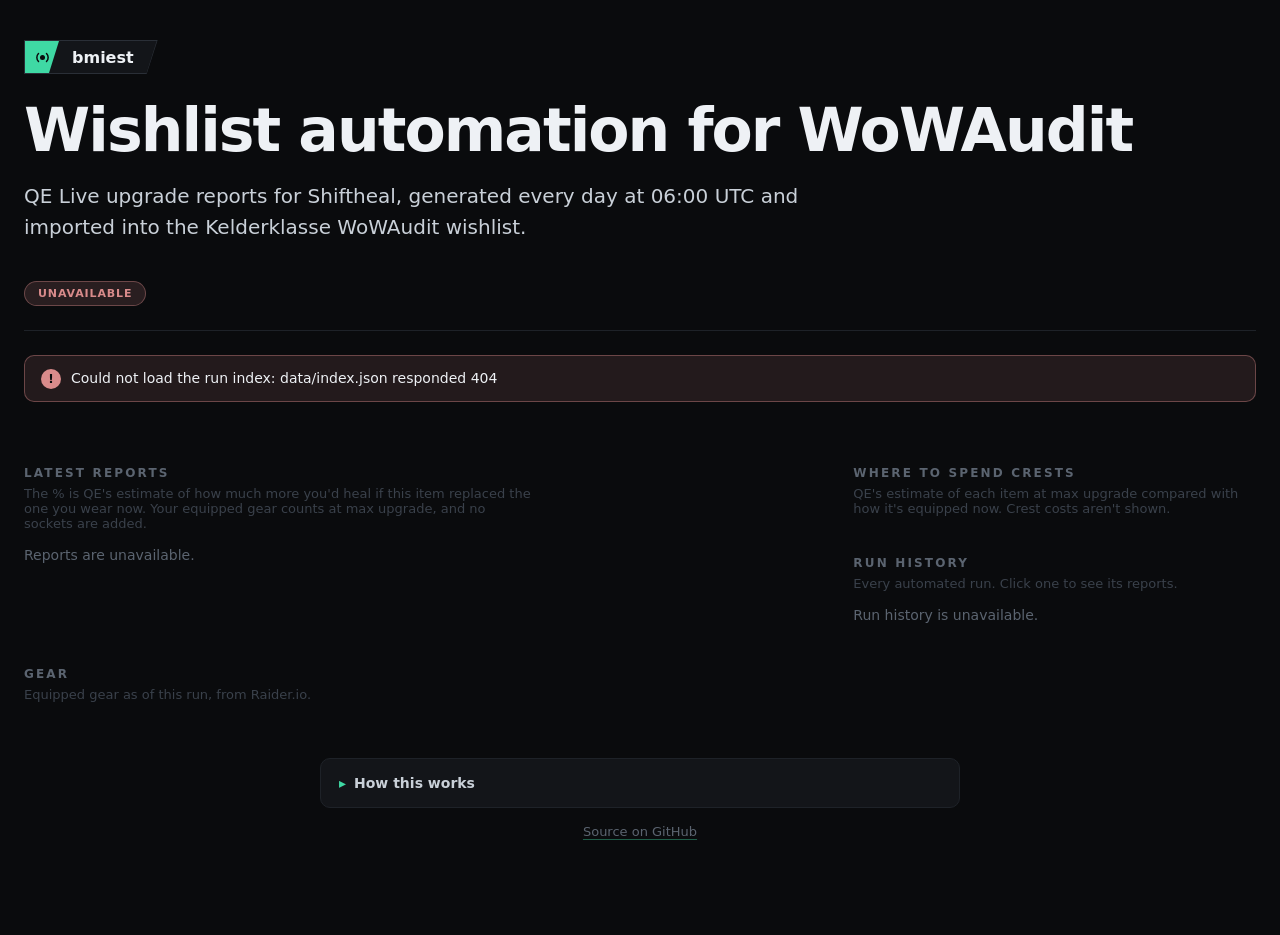
==== site/index.html @ fa5550a2 "WIP: command-center dashboard layout (cc-work, uncommitted at session limit)" ====
<!DOCTYPE html>
<html lang="en">
<head>
<meta charset="utf-8">
<meta name="viewport" content="width=device-width,initial-scale=1">
<meta http-equiv="Content-Security-Policy" content="default-src 'self'; script-src 'self' https://wow.zamimg.com; style-src 'self' https://fonts.googleapis.com https://wow.zamimg.com 'unsafe-inline'; font-src https://fonts.gstatic.com; img-src 'self' https://wow.zamimg.com data:; connect-src 'self' https://nether.wowhead.com; base-uri 'none'; form-action 'none';">
<title>Wishlist automation for WoWAudit</title>
<meta name="description" content="Run history, QE Live upgrade reports and equipped gear from the WoWAudit wishlist automation.">
<link rel="stylesheet" href="tokens.css">
<link rel="stylesheet" href="style.css">
</head>
<body>

<div class="page">

  <header class="dash-header">
    <div class="rib rib--sm brand-rib" style="--acc:var(--jade)">
      <div class="rib__bar"><div class="rib__in">
        <span class="rib__acc"><svg viewBox="0 0 18 18" aria-hidden="true">
          <circle cx="9" cy="9" r="3" fill="currentColor"></circle>
          <path d="M4.2 4.2a6.8 6.8 0 0 0 0 9.6M13.8 4.2a6.8 6.8 0 0 1 0 9.6"
                fill="none" stroke="currentColor" stroke-width="1.8" stroke-linecap="round"></path>
        </svg></span>
        <span class="rib__val">bmiest</span>
      </div></div>
    </div>

    <!-- This h1's textContent is the single source of truth for the page
         title: app.js copies it into document.title at init, and the
         static <title> above holds the same text as the no-JS fallback. -->
    <h1 id="pageTitle">Wishlist automation for WoWAudit</h1>
    <p class="lead">QE Live upgrade reports for Shiftheal, generated every day at 06:00 UTC and imported into the Kelderklasse WoWAudit wishlist.</p>

    <div id="headerCapsules" class="capsule-row"></div>
    <div class="status-line">
      <div id="headerStatus" class="status-row"></div>
      <div id="headerMascot" class="mascot-slot" hidden></div>
      <span id="headerUpdated" class="updated"></span>
    </div>
  </header>

  <div id="globalError" class="global-error" hidden></div>

  <div id="viewingBanner" class="viewing-banner" hidden></div>

  <section class="view tiles-view" aria-label="Key stats">
    <div id="tilesContainer" class="tiles-grid"></div>
  </section>

  <div class="command-grid">

    <section id="reportsSection" class="view grid-reports" aria-labelledby="reportsHeading">
      <h2 id="reportsHeading" class="view__title">Latest reports</h2>
      <p class="section-caption">The % is QE's estimate of how much more you'd heal if this item replaced the one you wear now. Your equipped gear counts at max upgrade, and no sockets are added.</p>
      <div id="reportsContainer" class="reports-container"></div>
    </section>

    <section id="crestSection" class="view grid-crests" aria-labelledby="crestHeading">
      <h2 id="crestHeading" class="view__title">Where to spend crests</h2>
      <p class="section-caption">QE's estimate of each item at max upgrade compared with how it's equipped now. Crest costs aren't shown.</p>
      <div id="crestContainer" class="crest-container"></div>
    </section>

    <section id="historySection" class="view grid-history" aria-labelledby="historyHeading">
      <h2 id="historyHeading" class="view__title">Run history</h2>
      <p class="section-caption">Every automated run. Click one to see its reports.</p>
      <div id="historyContainer" class="history-container"></div>
      <div id="historyShowMoreWrap" class="history-showmore"></div>
    </section>

  </div>

  <section class="view" aria-labelledby="gearHeading">
    <h2 id="gearHeading" class="view__title">Gear</h2>
    <p class="section-caption">Equipped gear as of this run, from Raider.io.</p>
    <div id="gearContainer" class="paperdoll-container"></div>
  </section>

  <footer class="dash-footer">
    <details class="how-it-works">
      <summary>How this works</summary>
      <ol class="how-it-works__list">
        <li>Gear comes from Raider.io, plus the catalyst and crafted stats it can't see, which are stored in the repo. Manual runs can use a pasted /simc export instead.</li>
        <li>QE Live's Upgrade Finder runs in a headless browser, first for Heroic and then for Mythic. No sockets are added, and your equipped gear counts at max upgrade.</li>
        <li>Both reports are imported into the Kelderklasse WoWAudit wishlist.</li>
        <li>This page is republished after every run.</li>
      </ol>
    </details>
    <a class="footer-link" href="https://github.com/Bmiest/bmiest_wowaudit_wishlist_updater" target="_blank" rel="noopener noreferrer">Source on GitHub</a>
  </footer>

</div>

<script src="app.js"></script>
</body>
</html>
---- site/tokens.css ----
@import url('https://fonts.googleapis.com/css2?family=Outfit:wght@300;400;500;600;700&family=JetBrains+Mono:wght@400;500;700&display=swap');

:root{
  /* ---- grond -------------------------------------------------------
     Vlakke tinten, geen gradients. Een egaal vlak kost na de keyframe
     bijna geen bitrate; een verloop over 2560px kost 'm elke frame en
     gaat banden op 8 Mbps. */
  --ink-900:#0a0b0d;
  --ink-850:#0e1014;
  --ink-800:#131519;
  --ink-750:#171a1f;
  --ink-700:#1e2228;
  --ink-600:#2a2f37;
  --ink-500:#3a414b;
  --ink-400:#5b6470;
  --ink-300:#818b98;
  --ink-200:#a8b1bc;

  /* Niet puur #fff: puur wit clipt en gaat ringen op de AMF-encoder. */
  --paper    :#eef1f5;
  --paper-dim:#c9d0d8;

  /* ---- accenten ----------------------------------------------------
     jade  = Mistweaver Monk (#00ff98) gedempt zodat hij niet bloedt
     holy  = Priest klassekleur, puur wit, alleen voor lichtaccenten */
  --jade      :#3fd9a4;
  --jade-deep :#1f8d68;
  --jade-ghost:rgba(63,217,164,.13);
  --holy      :#ffffff;
  --gold      :#d8b263;
  --rose      :#d98b8b;

  /* ---- vorm (uit Amused: capsules, pillen, ribbons) ---------------- */
  --r-cap :30px;
  --r-pill:999px;
  --pad   :32px;
  --gap   :20px;

  --f-display:'Outfit','Segoe UI',system-ui,-apple-system,sans-serif;
  --f-mono   :'JetBrains Mono','Cascadia Mono',Consolas,monospace;

  /* ---- motion ------------------------------------------------------
     Kort en lokaal. Doorlopende animatie over de volle breedte trekt
     bitrate weg bij je gameplay, dus die zit er nergens in. */
  --t-fast:160ms;
  --t-med :300ms;
  --t-slow:420ms;
  --ease  :cubic-bezier(.22,.61,.36,1);
}

*{margin:0;padding:0;box-sizing:border-box}

body{
  font-family:var(--f-display);
  color:var(--paper);
  -webkit-font-smoothing:antialiased;
  overflow:hidden;
}

.mono{font-family:var(--f-mono);font-variant-numeric:tabular-nums}
.u    {text-transform:uppercase;letter-spacing:.14em}
---- site/style.css ----
/* =====================================================================
   WoWAudit Wishlist Dashboard -- "command center" layout
   Reuses the streaming overlay's visual language (tokens.css, ribbons,
   angled "rcard" panels, capsules, pills) but this is a normal page that
   scrolls, so tokens.css's body{overflow:hidden} (built for a fixed OBS
   canvas) is overridden right away.
   ===================================================================== */

html { background: var(--ink-900); }
body {
  overflow: auto;
  background: var(--ink-900);
  min-height: 100vh;
}

a { color: var(--jade); text-decoration-color: rgba(63, 217, 164, .4); text-underline-offset: 3px; }
a:hover { text-decoration-color: var(--jade); }
:focus-visible { outline: 2px solid var(--jade); outline-offset: 3px; }

.page {
  max-width: 1320px;
  margin: 0 auto;
  padding: 40px 24px 96px;
  display: flex;
  flex-direction: column;
  gap: 32px;
}

/* ---- ribbon (page brand mark) ----------------------------------------
   Same shape as the overlay's: a tapered bar with a capsule accent block,
   built from two clipped layers so the border follows the angled edge. */
.rib { display: flex; flex-direction: column; flex: 0 0 auto; min-width: 0; }
.rib__bar {
  height: var(--rib-h, 34px);
  padding: 1px;
  background: var(--ink-600);
  clip-path: polygon(0 0, 100% 0, calc(100% - var(--rib-cut, 11px)) 100%, 0 100%);
}
.rib__in {
  height: 100%;
  display: flex;
  align-items: center;
  background: var(--ink-800);
  clip-path: polygon(0 0, 100% 0, calc(100% - var(--rib-cut, 11px) + 1px) 100%, 0 100%);
  padding-right: calc(var(--rib-cut, 11px) + 12px);
}
.rib__acc {
  flex: 0 0 var(--rib-h, 34px);
  width: var(--rib-h, 34px);
  height: 100%;
  background: var(--acc, var(--jade));
  color: var(--ink-900);
  clip-path: polygon(0 0, 100% 0, calc(100% - 10px) 100%, 0 100%);
  display: grid;
  place-items: center;
}
.rib__acc svg { width: 15px; height: 15px; }
.rib__val {
  padding-left: 13px;
  font-size: 16px;
  font-weight: 600;
  white-space: nowrap;
}
/* .dash-header has no align-items:flex-start (unlike the overlay's .head),
   so a flex column child stretches to the full row width by default --
   without this the ribbon would span the whole page instead of hugging
   its own content, the way it does on the overlay's page. */
.brand-rib { margin-bottom: 26px; align-self: flex-start; }

/* ---- angled "rcard" panel ---------------------------------------------
   Same idiom as the overlay: flat two-layer border, corner cut bottom
   right, caption sitting on the top edge as its own capsule. */
.rcard-wrap { position: relative; display: flex; flex-direction: column; min-width: 0; padding-top: 12px; margin-top: 12px; }
.rcard-wrap:first-child { margin-top: 0; }
.rcard__cap {
  position: absolute; top: 0; left: 22px; z-index: 2;
  height: 22px; display: flex; align-items: center; padding: 0 12px;
  background: var(--ink-900); border: 1px solid var(--ink-600); border-radius: 5px;
  font-size: 11px; font-weight: 700; letter-spacing: .14em; text-transform: uppercase;
  color: var(--ink-300); white-space: nowrap;
}
.rcard {
  padding: 1px; background: var(--ink-700);
  clip-path: polygon(0 0, 100% 0, 100% calc(100% - 22px), calc(100% - 22px) 100%, 0 100%);
}
.rcard__in {
  background: var(--ink-800);
  clip-path: polygon(0 0, 100% 0, 100% calc(100% - 21px), calc(100% - 21px) 100%, 0 100%);
  padding: 26px 26px 30px;
  display: flex;
  flex-direction: column;
  gap: 16px;
  min-width: 0;
}

/* ---- capsules (character identity) ------------------------------------ */
.capsule-row { display: flex; flex-wrap: wrap; gap: 10px; margin-top: 24px; }
.capsule {
  display: inline-flex; align-items: center; gap: 9px;
  background: var(--ink-800); border: 1px solid var(--ink-600);
  border-radius: var(--r-cap);
  padding: 8px 16px 8px 12px;
  font-size: 14px; color: var(--paper);
}
.capsule__dot { width: 8px; height: 8px; border-radius: 50%; background: var(--jade); flex: 0 0 8px; }
.capsule__text { white-space: nowrap; }

/* ---- pills -------------------------------------------------------------
   Flat tints only, no gradients: a solid background at reduced alpha over
   the dark page reads as a tint without ever blending two colours. */
.pill {
  display: inline-flex; align-items: center; gap: 6px;
  border-radius: var(--r-pill);
  padding: 5px 13px;
  font-size: 11px; font-weight: 700; letter-spacing: .08em; text-transform: uppercase;
  border: 1px solid transparent;
  background: var(--ink-700); color: var(--ink-200);
  cursor: default;
}
.pill--sm { padding: 3px 10px; font-size: 10px; }
.pill--ok { background: var(--jade-ghost); color: var(--jade); border-color: rgba(63, 217, 164, .35); }
.pill--fail { background: rgba(217, 139, 139, .15); color: var(--rose); border-color: rgba(217, 139, 139, .38); }
.pill--warn { background: rgba(216, 178, 99, .15); color: var(--gold); border-color: rgba(216, 178, 99, .38); }
.pill--muted { background: var(--ink-750); color: var(--ink-300); }
.pill--link { background: transparent; color: var(--jade); border-color: var(--ink-600); text-transform: none; letter-spacing: .02em; font-weight: 600; }
.pill--link:hover { border-color: var(--jade); }
.pill--action {
  background: var(--ink-700); color: var(--paper-dim); border-color: var(--ink-600);
  font-family: var(--f-display); cursor: pointer;
  transition: background var(--t-fast) var(--ease), color var(--t-fast) var(--ease), border-color var(--t-fast) var(--ease);
}
.pill--action:hover { background: var(--ink-600); color: var(--paper); }
.pill--filter { cursor: pointer; background: var(--ink-750); color: var(--ink-300); border-color: var(--ink-700);
  transition: background var(--t-fast) var(--ease), color var(--t-fast) var(--ease), border-color var(--t-fast) var(--ease); }
.pill--filter:hover { color: var(--paper-dim); }
.pill--filter.is-active { background: var(--jade-ghost); color: var(--jade); border-color: rgba(63, 217, 164, .4); }
.pill--ilvl { background: var(--ink-700); color: var(--paper-dim); text-transform: none; letter-spacing: .02em; font-weight: 600; }

/* ---- header ------------------------------------------------------------ */
/* gap:0, like the overlay's .head -- each child's own margin sets the
   rhythm below, matching the overlay's spacing instead of an even flex gap. */
.dash-header { display: flex; flex-direction: column; gap: 0; padding-bottom: 24px; border-bottom: 1px solid var(--ink-700); }
/* Verbatim from the overlay's .head h1 / .lead (css/index.css). */
.dash-header h1 {
  font-size: clamp(38px, 5.6vw, 60px);
  font-weight: 600;
  line-height: 1.02;
  letter-spacing: -.032em;
  color: var(--paper);
}
.lead {
  margin-top: 20px;
  max-width: 64ch;
  font-size: 20px;
  font-weight: 300;
  line-height: 1.55;
  color: var(--paper-dim);
}
@media (max-width: 900px) {
  .lead { font-size: 18px; }
}
.status-line { display: flex; flex-wrap: wrap; align-items: center; gap: 10px; margin-top: 14px; }
.status-row { display: flex; flex-wrap: wrap; gap: 10px; align-items: center; }
.updated { font-size: 13px; color: var(--ink-400); cursor: default; }

/* ---- peon mascot -------------------------------------------------------
   Same capsule idiom as .capsule: thin border, --r-cap corners, own dark
   ground. Only shown for the run currently on screen, so it sits next to
   the status pill rather than inside it. */
.mascot-slot[hidden] { display: none; }
.mascot-frame {
  width: 90px; aspect-ratio: 498 / 420;
  border-radius: var(--r-cap); border: 1px solid var(--ink-600);
  background: var(--ink-800); padding: 3px; box-sizing: border-box;
  overflow: hidden;
}
.mascot__media {
  width: 100%; height: 100%; display: block; object-fit: cover;
  border-radius: calc(var(--r-cap) - 3px);
}

/* ---- global error / viewing banner -------------------------------------- */
.error-capsule {
  display: flex; align-items: center; gap: 10px;
  background: rgba(217, 139, 139, .12); border: 1px solid rgba(217, 139, 139, .4);
  color: var(--paper); border-radius: 10px;
  padding: 12px 16px; font-size: 14px; line-height: 1.5;
  overflow-wrap: anywhere;
}
.error-capsule__icon {
  flex: 0 0 20px; width: 20px; height: 20px; border-radius: 50%;
  background: var(--rose); color: var(--ink-900);
  display: grid; place-items: center; font-weight: 800; font-size: 12px;
}
.global-error { margin-top: -8px; }

.viewing-banner {
  display: flex; flex-wrap: wrap; align-items: center; gap: 12px;
  background: rgba(216, 178, 99, .1); border: 1px solid rgba(216, 178, 99, .35);
  border-radius: 10px; padding: 12px 18px; font-size: 14px; color: var(--paper-dim);
}
/* An author rule setting display always beats the UA [hidden] rule at equal
   specificity, so an element can end up "hidden" yet still a visible empty
   box. Say it again, explicitly, for this element. */
.viewing-banner[hidden] { display: none; }

/* ---- views / sections ---------------------------------------------------- */
.view__title {
  font-size: 12px; font-weight: 700; letter-spacing: .18em; text-transform: uppercase;
  color: var(--ink-400); margin-bottom: 6px;
}
.section-caption { font-size: 13px; color: var(--ink-500); max-width: 62ch; margin-bottom: 16px; }
.reports-container, .crest-container, .history-container { display: flex; flex-direction: column; gap: 16px; }
.muted-note { color: var(--ink-400); font-size: 14px; }

/* ---- stat tiles ---------------------------------------------------------- */
.tiles-grid { display: grid; grid-template-columns: repeat(4, minmax(0, 1fr)); gap: 16px; }
.tile {
  background: var(--ink-800); border: 1px solid var(--ink-600);
  border-radius: var(--r-cap); padding: 16px 18px;
  display: flex; flex-direction: column; gap: 10px; min-width: 0;
}
.tile__label { font-size: 10px; font-weight: 700; letter-spacing: .14em; text-transform: uppercase; color: var(--ink-400); }
.tile__body { display: flex; flex-direction: column; gap: 6px; min-width: 0; }
.tile__link {
  font-size: 15px; font-weight: 600; color: var(--paper);
  white-space: nowrap; overflow: hidden; text-overflow: ellipsis;
}
.tile__big { font-size: 28px; font-weight: 600; color: var(--paper); line-height: 1.05; }
.tile__muted { font-size: 13px; color: var(--ink-400); }
.tile__slot { font-size: 11px; color: var(--ink-400); }
.tile__crest-line { display: flex; flex-wrap: wrap; align-items: baseline; min-width: 0; }
.tile__detail { display: flex; flex-wrap: wrap; align-items: center; gap: 8px; }
.tile__pct { font-size: 13px; color: var(--jade); font-weight: 600; }
.tile__pct--gold { color: var(--gold); }
.tile__rank { font-size: 12px; color: var(--paper-dim); }

/* ---- per-difficulty check marks (H / M), used in the LAST RUN tile and
   the compact history rows. */
.diff-checks { display: inline-flex; gap: 8px; }
.diff-checks--sm { gap: 6px; }
.diff-check { font-family: var(--f-mono); font-size: 12px; font-weight: 600; letter-spacing: .02em; }
.diff-check--ok { color: var(--jade); }
.diff-check--fail { color: var(--rose); }
.diff-check--muted { color: var(--ink-500); }

/* ---- command grid: reports (main) + crests/history (sidebar) ------------- */
.command-grid {
  display: grid;
  grid-template-columns: minmax(0, 2fr) minmax(0, 1fr);
  grid-template-areas: "reports crests" "reports history";
  gap: 24px;
  align-items: start;
}
.grid-reports { grid-area: reports; }
.grid-crests { grid-area: crests; }
.grid-history { grid-area: history; }

/* ---- report card content ------------------------------------------------- */
.report-card__head { display: flex; flex-wrap: wrap; align-items: center; gap: 12px; justify-content: space-between; }
.report-card__link { font-weight: 600; }
.report-card__error {
  color: var(--rose); font-size: 13.5px; line-height: 1.5;
  background: rgba(217, 139, 139, .08); border-left: 2px solid var(--rose);
  padding: 8px 12px; overflow-wrap: anywhere;
}
.warning-row { display: flex; flex-wrap: wrap; gap: 8px; margin-bottom: 8px; }

/* ---- tabs ------------------------------------------------------------------ */
.tablist { display: flex; gap: 8px; margin-bottom: 4px; }
.tab {
  cursor: pointer; background: var(--ink-750); color: var(--ink-300);
  border: 1px solid var(--ink-700); border-radius: var(--r-pill);
  padding: 6px 18px; font-size: 12px; font-weight: 700; letter-spacing: .08em; text-transform: uppercase;
  font-family: var(--f-display);
  transition: background var(--t-fast) var(--ease), color var(--t-fast) var(--ease), border-color var(--t-fast) var(--ease);
}
.tab:hover { color: var(--paper-dim); }
.tab.is-selected { background: var(--jade-ghost); color: var(--jade); border-color: rgba(63, 217, 164, .4); }
.tabpanel { display: flex; flex-direction: column; gap: 16px; }
.tabpanel[hidden] { display: none; }
.report-panel { display: flex; flex-direction: column; gap: 16px; }

.filter-row { display: flex; flex-wrap: wrap; gap: 8px; }

.upgrade-rows { display: flex; flex-direction: column; gap: 10px; }
.upgrade-row {
  display: grid;
  grid-template-columns: minmax(0, 1.3fr) auto minmax(0, .9fr) minmax(0, 1.3fr) auto;
  align-items: center;
  gap: 12px;
}
.upgrade-row__item {
  font-size: 14px; font-weight: 600; color: var(--paper);
  white-space: nowrap; overflow: hidden; text-overflow: ellipsis;
}
.upgrade-row__source { font-size: 11px; color: var(--ink-400); white-space: nowrap; overflow: hidden; text-overflow: ellipsis; }
.bar-track { height: 10px; border-radius: 5px; background: var(--ink-700); overflow: hidden; min-width: 50px; }
.bar-fill { height: 100%; background: var(--jade); border-radius: 5px; }
.bar-fill--gold { background: var(--gold); }
.upgrade-row__pct { font-size: 13px; color: var(--jade); text-align: right; min-width: 58px; }
.bars-toggle { display: flex; justify-content: flex-start; }

/* ---- crest sidebar (compact rows) ------------------------------------------ */
.crest-compact-list { display: flex; flex-direction: column; }
.crest-compact-row {
  display: flex; flex-direction: column; gap: 5px;
  padding: 10px 0; border-bottom: 1px solid var(--ink-750);
}
.crest-compact-row:last-child { border-bottom: 0; padding-bottom: 0; }
.crest-compact-row:first-child { padding-top: 0; }
.crest-compact-row__item {
  font-size: 14px; font-weight: 600; color: var(--paper);
  white-space: nowrap; overflow: hidden; text-overflow: ellipsis;
}
.crest-compact-row__meta { font-size: 11.5px; color: var(--ink-400); }
.crest-compact-row__bar-row { display: flex; align-items: center; gap: 10px; }
.crest-compact-row__bar-row .bar-track { flex: 1; }
.crest-row__pct { font-size: 12px; color: var(--gold); white-space: nowrap; }

/* ---- run history: compact list -------------------------------------------- */
.history-row {
  display: flex; flex-wrap: wrap; align-items: center; gap: 8px;
  padding: 8px 4px; border-bottom: 1px solid var(--ink-750);
  cursor: pointer;
  transition: background var(--t-fast) var(--ease);
}
.history-row:last-child { border-bottom: 0; }
.history-row:hover { background: var(--ink-800); }
.history-row.is-selected { background: var(--ink-750); }
.history-row__dot {
  width: 8px; height: 8px; border-radius: 50%; background: var(--ink-500); flex: 0 0 8px;
}
.history-row.is-selected .history-row__dot { background: var(--jade); }
.history-row__time { font-size: 12px; color: var(--paper-dim); white-space: nowrap; }
.history-row__trigger { font-size: 11px; color: var(--ink-400); white-space: nowrap; }
.history-row__gh { font-size: 11px; color: var(--ink-400); margin-left: auto; white-space: nowrap; }
.history-row__gh:hover { color: var(--jade); }
.history-showmore { margin-top: 12px; }

/* ---- gear paper doll -------------------------------------------------------- */
.paperdoll {
  display: grid;
  grid-template-columns: minmax(0, 1fr) 260px minmax(0, 1fr);
  grid-template-areas: "left id right" "left weapons right";
  gap: 24px;
  align-items: start;
}
.pd-col { display: flex; flex-direction: column; gap: 10px; }
.pd-col--left { grid-area: left; }
.pd-col--right { grid-area: right; }
.pd-id {
  grid-area: id;
  background: var(--ink-800); border: 1px solid var(--ink-600); border-radius: var(--r-cap);
  padding: 20px; text-align: center;
  display: flex; flex-direction: column; gap: 4px; align-items: center;
}
.pd-id__name { font-size: 19px; font-weight: 600; color: var(--paper); }
.pd-id__spec { font-size: 13px; color: var(--paper-dim); }
.pd-id__ilvl { margin-top: 8px; font-size: 13px; color: var(--ink-300); }
.pd-id__ilvl-note { color: var(--ink-500); }
.pd-weapons { grid-area: weapons; display: flex; flex-direction: column; gap: 10px; }

.pd-slot {
  display: flex; align-items: center; gap: 12px;
  background: var(--ink-750); border: 1px solid var(--ink-700); border-radius: 8px;
  padding: 10px 14px; min-width: 0;
}
.pd-slot--dim { opacity: .58; }
.pd-slot--empty { color: var(--ink-500); }
.pd-slot__label {
  flex: 0 0 78px; font-size: 10px; letter-spacing: .1em; text-transform: uppercase; color: var(--ink-400);
}
.pd-slot__main { display: flex; flex-wrap: wrap; align-items: center; gap: 8px; min-width: 0; flex: 1; }
.pd-slot__item {
  font-size: 13.5px; font-weight: 600; color: var(--paper);
  white-space: normal; overflow-wrap: anywhere; flex: 1 1 auto; min-width: 0;
}

/* ---- footer / "how this works" --------------------------------------------- */
.dash-footer { display: flex; flex-direction: column; gap: 16px; align-items: center; padding-top: 8px; }
.how-it-works {
  width: 100%; max-width: 640px;
  background: var(--ink-800); border: 1px solid var(--ink-700); border-radius: 10px;
  padding: 4px 18px;
}
.how-it-works summary {
  cursor: pointer; padding: 12px 0; font-size: 14px; font-weight: 600; color: var(--paper-dim);
  list-style: none;
}
.how-it-works summary::-webkit-details-marker { display: none; }
.how-it-works summary::before { content: '\25B8'; display: inline-block; margin-right: 8px; color: var(--jade); transition: transform var(--t-fast) var(--ease); }
.how-it-works[open] summary::before { transform: rotate(90deg); }
.how-it-works__list { margin: 0 0 16px; padding-left: 22px; display: flex; flex-direction: column; gap: 10px; font-size: 13.5px; line-height: 1.55; color: var(--ink-300); }
.footer-link { font-size: 13px; color: var(--ink-400); }
.footer-link:hover { color: var(--jade); }

.mono { font-family: var(--f-mono); font-variant-numeric: tabular-nums; }

/* ---- responsive: command-center reflow at ~1100px, single column below --- */
@media (max-width: 1100px) {
  .tiles-grid { grid-template-columns: repeat(2, minmax(0, 1fr)); }
  .command-grid {
    grid-template-columns: minmax(0, 1fr);
    grid-template-areas: "crests" "reports" "history";
  }
  .paperdoll {
    grid-template-columns: minmax(0, 1fr) minmax(0, 1fr);
    grid-template-areas: "id id" "left right" "weapons weapons";
  }
  /* The 78px side-by-side label eats too much of an already-halved column;
     stack the label above the item instead so the name gets the width. */
  .pd-slot { flex-direction: column; align-items: flex-start; gap: 6px; }
  .pd-slot__label { flex: 0 0 auto; }
  .pd-slot__main { width: 100%; }
}

/* ---- responsive: down to 360px -------------------------------------------- */
@media (max-width: 720px) {
  .page { padding: 28px 16px 72px; gap: 24px; }
  .rcard__in { padding: 30px 16px 20px; }
  .upgrade-row { grid-template-columns: 1fr; row-gap: 6px; }
  .upgrade-row__pct { text-align: left; }
  .history-row { padding: 10px 2px; }
}

@media (max-width: 400px) {
  .page { padding: 22px 12px 64px; }
  .capsule__text { font-size: 12px; }
  .rib__val { font-size: 14px; }
  .mascot-frame { width: 68px; }
  .tile__big { font-size: 22px; }
}

/* ---- motion --------------------------------------------------------------- */
@media (prefers-reduced-motion: reduce) {
  *, *::before, *::after {
    animation-duration: .001ms !important;
    animation-iteration-count: 1 !important;
    transition-duration: .001ms !important;
    scroll-behavior: auto !important;
  }
}
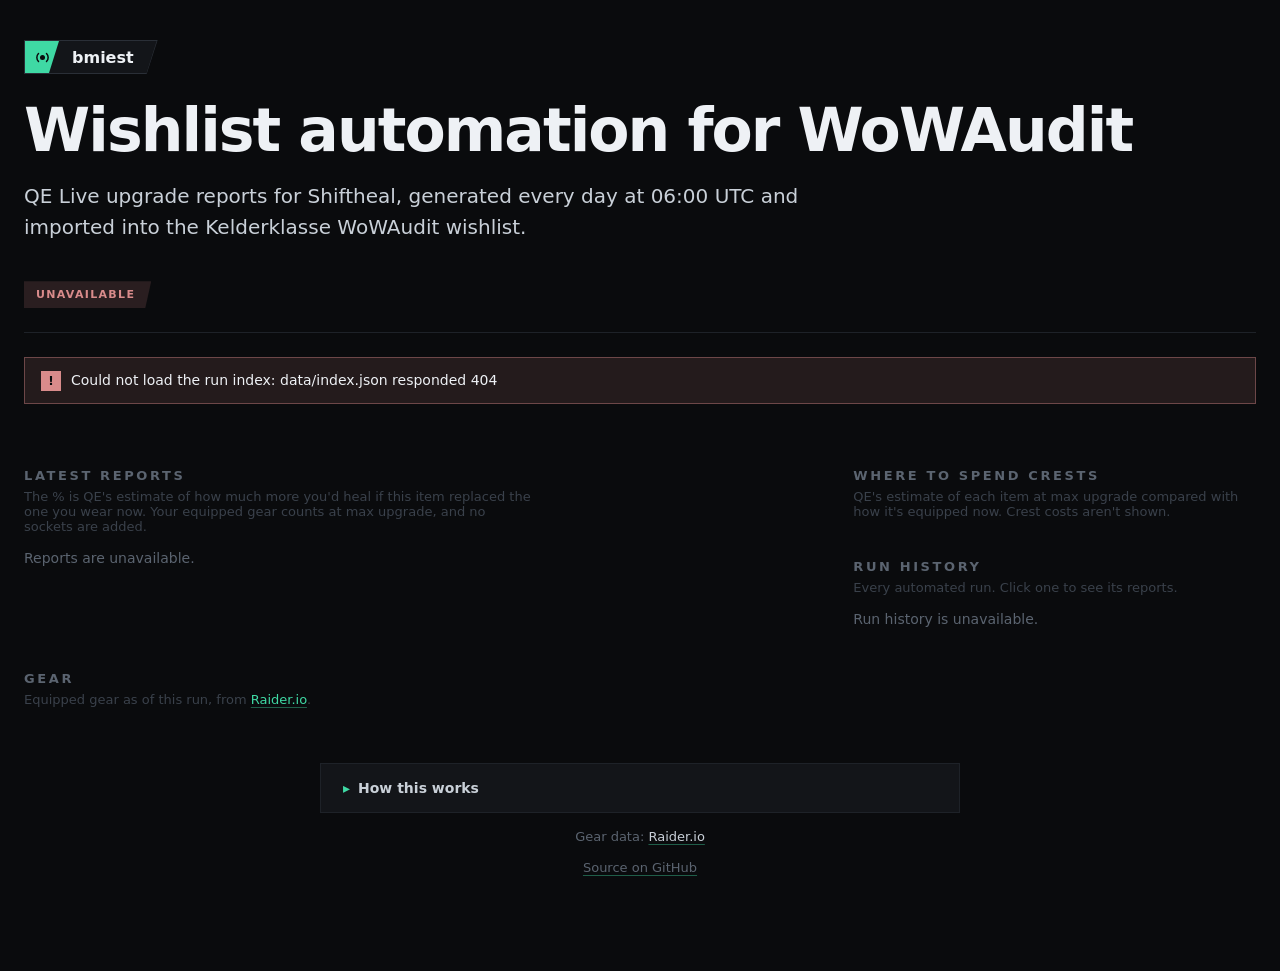
==== commit 43bcc0f9: "Link back to Raider.io and offer a manual "Update on Raider.io" link Raider.io's API terms require p" ====
--- a/site/index.html
+++ b/site/index.html
@@ -72,7 +72,8 @@
 
   <section class="view" aria-labelledby="gearHeading">
     <h2 id="gearHeading" class="view__title">Gear</h2>
-    <p class="section-caption">Equipped gear as of this run, from Raider.io.</p>
+    <!-- Raider.io's API terms require a link back to raider.io. app.js points it at the character's profile. -->
+    <p class="section-caption">Equipped gear as of this run, from <a id="gearSourceLink" href="https://raider.io" target="_blank" rel="noopener noreferrer">Raider.io</a>.</p>
     <div id="gearContainer" class="paperdoll-container"></div>
   </section>
 
@@ -86,6 +87,7 @@
         <li>This page is republished after every run.</li>
       </ol>
     </details>
+    <p class="footer-attribution">Gear data: <a href="https://raider.io" target="_blank" rel="noopener noreferrer">Raider.io</a></p>
     <a class="footer-link" href="https://github.com/Bmiest/bmiest_wowaudit_wishlist_updater" target="_blank" rel="noopener noreferrer">Source on GitHub</a>
   </footer>
 
--- a/site/style.css
+++ b/site/style.css
@@ -1,7 +1,9 @@
 /* =====================================================================
    WoWAudit Wishlist Dashboard -- "command center" layout
-   Reuses the streaming overlay's visual language (tokens.css, ribbons,
-   angled "rcard" panels, capsules, pills) but this is a normal page that
+   Reuses the streaming overlay's PAGE language (its index.css): ribbons,
+   angled "rcard" panels, flat slanted .copy-style buttons/tags, hairline
+   tables and slanted step badges. No capsules or round pills: square
+   corners everywhere except the 5px caption tags. This is a normal page that
    scrolls, so tokens.css's body{overflow:hidden} (built for a fixed OBS
    canvas) is overridden right away.
    ===================================================================== */
@@ -96,45 +98,47 @@
 /* ---- capsules (character identity) ------------------------------------ */
 .capsule-row { display: flex; flex-wrap: wrap; gap: 10px; margin-top: 24px; }
 .capsule {
-  display: inline-flex; align-items: center; gap: 9px;
-  background: var(--ink-800); border: 1px solid var(--ink-600);
-  border-radius: var(--r-cap);
-  padding: 8px 16px 8px 12px;
-  font-size: 14px; color: var(--paper);
-}
-.capsule__dot { width: 8px; height: 8px; border-radius: 50%; background: var(--jade); flex: 0 0 8px; }
+  display: inline-flex; align-items: center; gap: 10px;
+  font-size: 15px; font-weight: 600; color: var(--paper);
+}
+.capsule__dot { width: 8px; height: 8px; background: var(--jade); flex: 0 0 8px; }
 .capsule__text { white-space: nowrap; }
 
-/* ---- pills -------------------------------------------------------------
-   Flat tints only, no gradients: a solid background at reduced alpha over
-   the dark page reads as a tint without ever blending two colours. */
+/* ---- tags and buttons ---------------------------------------------------
+   The overlay page's .copy button (css/index.css): flat ground, no border,
+   no radius, uppercase, and the right edge slanted by 6px. Status tags use
+   the same shape with a tinted ground; an active toggle is the .copy.ok
+   state (solid jade, dark text). Flat tints only, no gradients. */
 .pill {
   display: inline-flex; align-items: center; gap: 6px;
-  border-radius: var(--r-pill);
-  padding: 5px 13px;
-  font-size: 11px; font-weight: 700; letter-spacing: .08em; text-transform: uppercase;
-  border: 1px solid transparent;
-  background: var(--ink-700); color: var(--ink-200);
-  cursor: default;
-}
-.pill--sm { padding: 3px 10px; font-size: 10px; }
-.pill--ok { background: var(--jade-ghost); color: var(--jade); border-color: rgba(63, 217, 164, .35); }
-.pill--fail { background: rgba(217, 139, 139, .15); color: var(--rose); border-color: rgba(217, 139, 139, .38); }
-.pill--warn { background: rgba(216, 178, 99, .15); color: var(--gold); border-color: rgba(216, 178, 99, .38); }
+  padding: 7px 16px 7px 12px;
+  font-family: var(--f-display); font-size: 11px; font-weight: 700;
+  letter-spacing: .12em; text-transform: uppercase; white-space: nowrap;
+  border: 0; border-radius: 0;
+  background: var(--ink-750); color: var(--ink-200);
+  clip-path: polygon(0 0, 100% 0, calc(100% - 6px) 100%, 0 100%);
+  cursor: default; text-decoration: none;
+}
+.pill--sm { padding: 4px 12px 4px 9px; font-size: 10px; }
+.pill--ok { background: var(--jade-ghost); color: var(--jade); }
+.pill--fail { background: rgba(217, 139, 139, .15); color: var(--rose); }
+.pill--warn { background: rgba(216, 178, 99, .15); color: var(--gold); }
 .pill--muted { background: var(--ink-750); color: var(--ink-300); }
-.pill--link { background: transparent; color: var(--jade); border-color: var(--ink-600); text-transform: none; letter-spacing: .02em; font-weight: 600; }
-.pill--link:hover { border-color: var(--jade); }
-.pill--action {
-  background: var(--ink-700); color: var(--paper-dim); border-color: var(--ink-600);
-  font-family: var(--f-display); cursor: pointer;
-  transition: background var(--t-fast) var(--ease), color var(--t-fast) var(--ease), border-color var(--t-fast) var(--ease);
-}
-.pill--action:hover { background: var(--ink-600); color: var(--paper); }
-.pill--filter { cursor: pointer; background: var(--ink-750); color: var(--ink-300); border-color: var(--ink-700);
-  transition: background var(--t-fast) var(--ease), color var(--t-fast) var(--ease), border-color var(--t-fast) var(--ease); }
+.pill--link, .pill--action, .pill--filter {
+  color: var(--jade); background: var(--ink-750); cursor: pointer;
+  transition: background var(--t-fast) var(--ease), color var(--t-fast) var(--ease);
+}
+.pill--link:hover, .pill--action:hover, .pill--filter:hover { background: var(--ink-700); }
+.pill--filter { color: var(--ink-300); }
 .pill--filter:hover { color: var(--paper-dim); }
-.pill--filter.is-active { background: var(--jade-ghost); color: var(--jade); border-color: rgba(63, 217, 164, .4); }
-.pill--ilvl { background: var(--ink-700); color: var(--paper-dim); text-transform: none; letter-spacing: .02em; font-weight: 600; }
+.pill--filter.is-active { background: var(--jade); color: var(--ink-900); }
+/* Item levels are values, like the numbers in the overlay's source table:
+   plain mono text, no ground. */
+.pill--ilvl {
+  padding: 0; background: none; clip-path: none;
+  font-family: var(--f-mono); font-variant-numeric: tabular-nums;
+  font-size: 13px; font-weight: 500; letter-spacing: 0; color: var(--paper-dim);
+}
 
 /* ---- header ------------------------------------------------------------ */
 /* gap:0, like the overlay's .head -- each child's own margin sets the
@@ -164,31 +168,28 @@
 .updated { font-size: 13px; color: var(--ink-400); cursor: default; }
 
 /* ---- peon mascot -------------------------------------------------------
-   Same capsule idiom as .capsule: thin border, --r-cap corners, own dark
-   ground. Only shown for the run currently on screen, so it sits next to
+   A square frame with a thin border, like the overlay page's screenshot
+   boxes (.shot__box). Only shown for the run currently on screen, so it sits next to
    the status pill rather than inside it. */
 .mascot-slot[hidden] { display: none; }
 .mascot-frame {
   width: 90px; aspect-ratio: 498 / 420;
-  border-radius: var(--r-cap); border: 1px solid var(--ink-600);
-  background: var(--ink-800); padding: 3px; box-sizing: border-box;
+  border: 1px solid var(--ink-700);
+  background: var(--ink-900); box-sizing: border-box;
   overflow: hidden;
 }
-.mascot__media {
-  width: 100%; height: 100%; display: block; object-fit: cover;
-  border-radius: calc(var(--r-cap) - 3px);
-}
+.mascot__media { width: 100%; height: 100%; display: block; object-fit: cover; }
 
 /* ---- global error / viewing banner -------------------------------------- */
 .error-capsule {
   display: flex; align-items: center; gap: 10px;
   background: rgba(217, 139, 139, .12); border: 1px solid rgba(217, 139, 139, .4);
-  color: var(--paper); border-radius: 10px;
+  color: var(--paper);
   padding: 12px 16px; font-size: 14px; line-height: 1.5;
   overflow-wrap: anywhere;
 }
 .error-capsule__icon {
-  flex: 0 0 20px; width: 20px; height: 20px; border-radius: 50%;
+  flex: 0 0 20px; width: 20px; height: 20px;
   background: var(--rose); color: var(--ink-900);
   display: grid; place-items: center; font-weight: 800; font-size: 12px;
 }
@@ -197,7 +198,7 @@
 .viewing-banner {
   display: flex; flex-wrap: wrap; align-items: center; gap: 12px;
   background: rgba(216, 178, 99, .1); border: 1px solid rgba(216, 178, 99, .35);
-  border-radius: 10px; padding: 12px 18px; font-size: 14px; color: var(--paper-dim);
+  padding: 12px 18px; font-size: 14px; color: var(--paper-dim);
 }
 /* An author rule setting display always beats the UA [hidden] rule at equal
    specificity, so an element can end up "hidden" yet still a visible empty
@@ -206,7 +207,7 @@
 
 /* ---- views / sections ---------------------------------------------------- */
 .view__title {
-  font-size: 12px; font-weight: 700; letter-spacing: .18em; text-transform: uppercase;
+  font-size: 13px; font-weight: 700; letter-spacing: .2em; text-transform: uppercase;
   color: var(--ink-400); margin-bottom: 6px;
 }
 .section-caption { font-size: 13px; color: var(--ink-500); max-width: 62ch; margin-bottom: 16px; }
@@ -216,11 +217,11 @@
 /* ---- stat tiles ---------------------------------------------------------- */
 .tiles-grid { display: grid; grid-template-columns: repeat(4, minmax(0, 1fr)); gap: 16px; }
 .tile {
-  background: var(--ink-800); border: 1px solid var(--ink-600);
-  border-radius: var(--r-cap); padding: 16px 18px;
+  background: var(--ink-800); border: 1px solid var(--ink-700);
+  border-left: 2px solid var(--jade); padding: 16px 18px;
   display: flex; flex-direction: column; gap: 10px; min-width: 0;
 }
-.tile__label { font-size: 10px; font-weight: 700; letter-spacing: .14em; text-transform: uppercase; color: var(--ink-400); }
+.tile__label { font-size: 10px; font-weight: 700; letter-spacing: .18em; text-transform: uppercase; color: var(--ink-400); }
 .tile__body { display: flex; flex-direction: column; gap: 6px; min-width: 0; }
 .tile__link {
   font-size: 15px; font-weight: 600; color: var(--paper);
@@ -270,33 +271,36 @@
 .tablist { display: flex; gap: 8px; margin-bottom: 4px; }
 .tab {
   cursor: pointer; background: var(--ink-750); color: var(--ink-300);
-  border: 1px solid var(--ink-700); border-radius: var(--r-pill);
-  padding: 6px 18px; font-size: 12px; font-weight: 700; letter-spacing: .08em; text-transform: uppercase;
+  border: 0; border-radius: 0;
+  padding: 8px 20px 8px 16px; font-size: 12px; font-weight: 700; letter-spacing: .12em; text-transform: uppercase;
   font-family: var(--f-display);
-  transition: background var(--t-fast) var(--ease), color var(--t-fast) var(--ease), border-color var(--t-fast) var(--ease);
-}
-.tab:hover { color: var(--paper-dim); }
-.tab.is-selected { background: var(--jade-ghost); color: var(--jade); border-color: rgba(63, 217, 164, .4); }
+  clip-path: polygon(0 0, 100% 0, calc(100% - 6px) 100%, 0 100%);
+  transition: background var(--t-fast) var(--ease), color var(--t-fast) var(--ease);
+}
+.tab:hover { background: var(--ink-700); color: var(--paper-dim); }
+.tab.is-selected { background: var(--jade); color: var(--ink-900); }
 .tabpanel { display: flex; flex-direction: column; gap: 16px; }
 .tabpanel[hidden] { display: none; }
 .report-panel { display: flex; flex-direction: column; gap: 16px; }
 
 .filter-row { display: flex; flex-wrap: wrap; gap: 8px; }
 
-.upgrade-rows { display: flex; flex-direction: column; gap: 10px; }
+.upgrade-rows { display: flex; flex-direction: column; }
 .upgrade-row {
   display: grid;
   grid-template-columns: minmax(0, 1.3fr) auto minmax(0, .9fr) minmax(0, 1.3fr) auto;
   align-items: center;
   gap: 12px;
-}
+  padding: 9px 0; border-bottom: 1px solid var(--ink-750);
+}
+.upgrade-row:last-child { border-bottom: 0; }
 .upgrade-row__item {
   font-size: 14px; font-weight: 600; color: var(--paper);
   white-space: nowrap; overflow: hidden; text-overflow: ellipsis;
 }
 .upgrade-row__source { font-size: 11px; color: var(--ink-400); white-space: nowrap; overflow: hidden; text-overflow: ellipsis; }
-.bar-track { height: 10px; border-radius: 5px; background: var(--ink-700); overflow: hidden; min-width: 50px; }
-.bar-fill { height: 100%; background: var(--jade); border-radius: 5px; }
+.bar-track { height: 8px; background: var(--ink-700); overflow: hidden; min-width: 50px; }
+.bar-fill { height: 100%; background: var(--jade); }
 .bar-fill--gold { background: var(--gold); }
 .upgrade-row__pct { font-size: 13px; color: var(--jade); text-align: right; min-width: 58px; }
 .bars-toggle { display: flex; justify-content: flex-start; }
@@ -329,7 +333,7 @@
 .history-row:hover { background: var(--ink-800); }
 .history-row.is-selected { background: var(--ink-750); }
 .history-row__dot {
-  width: 8px; height: 8px; border-radius: 50%; background: var(--ink-500); flex: 0 0 8px;
+  width: 8px; height: 8px; background: var(--ink-500); flex: 0 0 8px;
 }
 .history-row.is-selected .history-row__dot { background: var(--jade); }
 .history-row__time { font-size: 12px; color: var(--paper-dim); white-space: nowrap; }
@@ -346,12 +350,12 @@
   gap: 24px;
   align-items: start;
 }
-.pd-col { display: flex; flex-direction: column; gap: 10px; }
+.pd-col { display: flex; flex-direction: column; }
 .pd-col--left { grid-area: left; }
 .pd-col--right { grid-area: right; }
 .pd-id {
   grid-area: id;
-  background: var(--ink-800); border: 1px solid var(--ink-600); border-radius: var(--r-cap);
+  background: var(--ink-800); border: 1px solid var(--ink-700);
   padding: 20px; text-align: center;
   display: flex; flex-direction: column; gap: 4px; align-items: center;
 }
@@ -359,17 +363,20 @@
 .pd-id__spec { font-size: 13px; color: var(--paper-dim); }
 .pd-id__ilvl { margin-top: 8px; font-size: 13px; color: var(--ink-300); }
 .pd-id__ilvl-note { color: var(--ink-500); }
-.pd-weapons { grid-area: weapons; display: flex; flex-direction: column; gap: 10px; }
+.pd-id__asof { margin-top: 2px; font-size: 12px; color: var(--ink-400); }
+.pd-id__update { margin-top: 8px; }
+.pd-weapons { grid-area: weapons; display: flex; flex-direction: column; }
 
 .pd-slot {
   display: flex; align-items: center; gap: 12px;
-  background: var(--ink-750); border: 1px solid var(--ink-700); border-radius: 8px;
-  padding: 10px 14px; min-width: 0;
-}
+  border-bottom: 1px solid var(--ink-750);
+  padding: 11px 2px; min-width: 0;
+}
+.pd-col .pd-slot:first-child, .pd-weapons .pd-slot:first-child { border-top: 1px solid var(--ink-700); }
 .pd-slot--dim { opacity: .58; }
 .pd-slot--empty { color: var(--ink-500); }
 .pd-slot__label {
-  flex: 0 0 78px; font-size: 10px; letter-spacing: .1em; text-transform: uppercase; color: var(--ink-400);
+  flex: 0 0 78px; font-size: 10px; font-weight: 700; letter-spacing: .18em; text-transform: uppercase; color: var(--ink-400);
 }
 .pd-slot__main { display: flex; flex-wrap: wrap; align-items: center; gap: 8px; min-width: 0; flex: 1; }
 .pd-slot__item {
@@ -381,8 +388,8 @@
 .dash-footer { display: flex; flex-direction: column; gap: 16px; align-items: center; padding-top: 8px; }
 .how-it-works {
   width: 100%; max-width: 640px;
-  background: var(--ink-800); border: 1px solid var(--ink-700); border-radius: 10px;
-  padding: 4px 18px;
+  background: var(--ink-800); border: 1px solid var(--ink-700);
+  padding: 4px 22px;
 }
 .how-it-works summary {
   cursor: pointer; padding: 12px 0; font-size: 14px; font-weight: 600; color: var(--paper-dim);
@@ -391,9 +398,28 @@
 .how-it-works summary::-webkit-details-marker { display: none; }
 .how-it-works summary::before { content: '\25B8'; display: inline-block; margin-right: 8px; color: var(--jade); transition: transform var(--t-fast) var(--ease); }
 .how-it-works[open] summary::before { transform: rotate(90deg); }
-.how-it-works__list { margin: 0 0 16px; padding-left: 22px; display: flex; flex-direction: column; gap: 10px; font-size: 13.5px; line-height: 1.55; color: var(--ink-300); }
+/* The overlay page's numbered .steps: slanted jade-ghost number blocks. */
+.how-it-works__list {
+  list-style: none; counter-reset: step; margin: 4px 0 20px; padding: 0;
+  display: flex; flex-direction: column; gap: 14px;
+  font-size: 14px; line-height: 1.6; color: var(--ink-300);
+}
+.how-it-works__list li {
+  counter-increment: step;
+  display: grid; grid-template-columns: auto minmax(0, 1fr); column-gap: 16px; align-items: start;
+}
+.how-it-works__list li::before {
+  content: counter(step);
+  width: 28px; height: 28px; display: grid; place-items: center;
+  font-family: var(--f-mono); font-size: 13px; font-weight: 500;
+  color: var(--jade); background: var(--jade-ghost);
+  clip-path: polygon(0 0, 100% 0, calc(100% - 7px) 100%, 0 100%);
+}
 .footer-link { font-size: 13px; color: var(--ink-400); }
 .footer-link:hover { color: var(--jade); }
+.footer-attribution { font-size: 13px; color: var(--ink-400); }
+.footer-attribution a { color: var(--paper-dim); }
+.footer-attribution a:hover { color: var(--jade); }
 
 .mono { font-family: var(--f-mono); font-variant-numeric: tabular-nums; }
 
@@ -419,8 +445,17 @@
 @media (max-width: 720px) {
   .page { padding: 28px 16px 72px; gap: 24px; }
   .rcard__in { padding: 30px 16px 20px; }
-  .upgrade-row { grid-template-columns: 1fr; row-gap: 6px; }
-  .upgrade-row__pct { text-align: left; }
+  /* name + ilvl on one line, source under it, bar + % on the last line */
+  .upgrade-row {
+    grid-template-columns: minmax(0, 1fr) auto;
+    grid-template-areas: "item ilvl" "source source" "bar pct";
+    row-gap: 6px; column-gap: 10px;
+  }
+  .upgrade-row > .upgrade-row__item { grid-area: item; }
+  .upgrade-row > .pill--ilvl { grid-area: ilvl; justify-self: end; }
+  .upgrade-row > .upgrade-row__source { grid-area: source; }
+  .upgrade-row > .bar-track { grid-area: bar; }
+  .upgrade-row > .upgrade-row__pct { grid-area: pct; text-align: right; }
   .history-row { padding: 10px 2px; }
 }
 
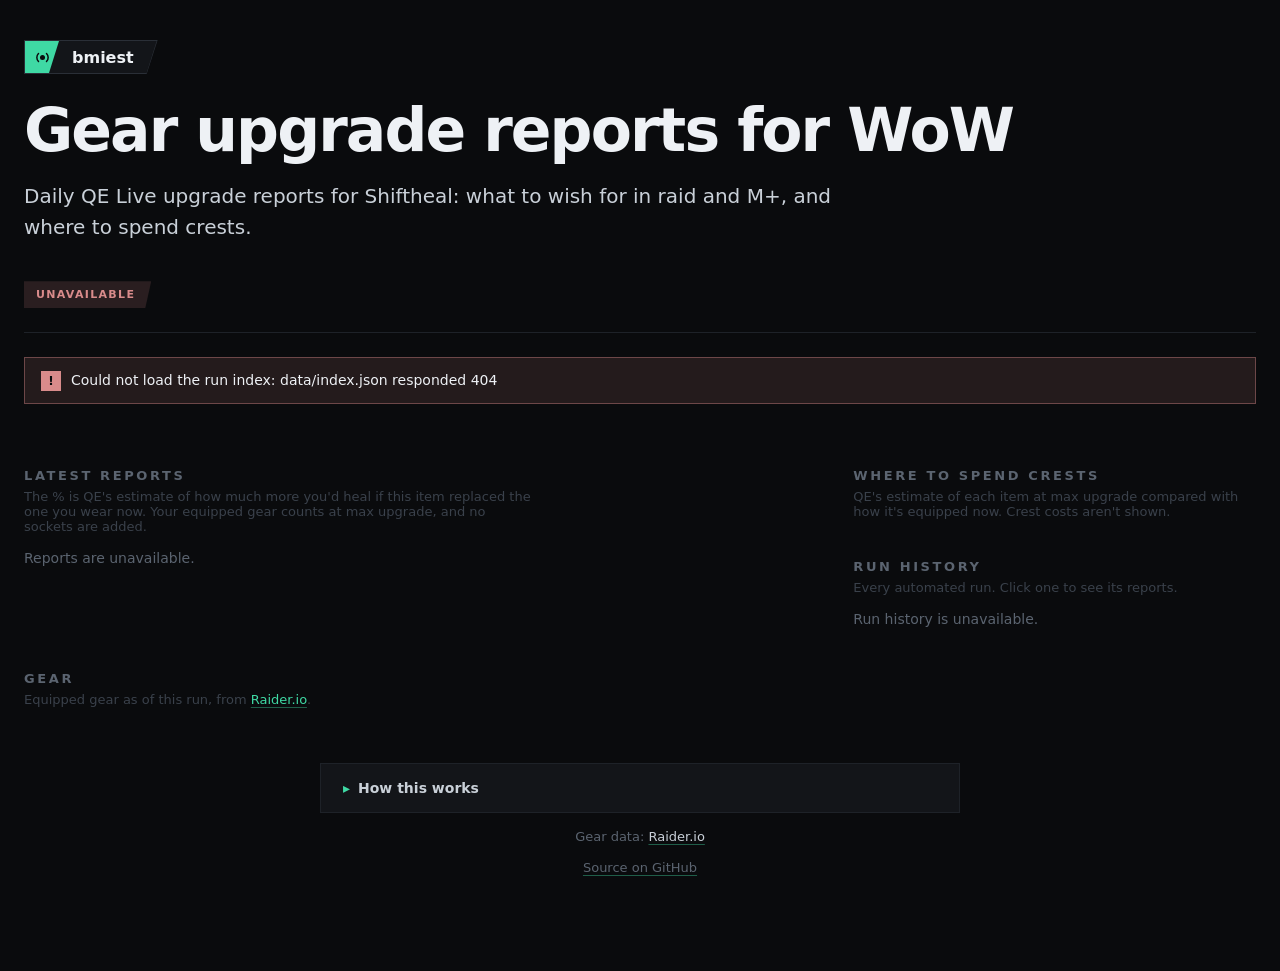
==== commit 18286c06: "Keep the public dashboard about reports, not WoWAudit uploads The page no longer mentions uploads or" ====
--- a/site/index.html
+++ b/site/index.html
@@ -4,8 +4,8 @@
 <meta charset="utf-8">
 <meta name="viewport" content="width=device-width,initial-scale=1">
 <meta http-equiv="Content-Security-Policy" content="default-src 'self'; script-src 'self' https://wow.zamimg.com; style-src 'self' https://fonts.googleapis.com https://wow.zamimg.com 'unsafe-inline'; font-src https://fonts.gstatic.com; img-src 'self' https://wow.zamimg.com data:; connect-src 'self' https://nether.wowhead.com; base-uri 'none'; form-action 'none';">
-<title>Wishlist automation for WoWAudit</title>
-<meta name="description" content="Run history, QE Live upgrade reports and equipped gear from the WoWAudit wishlist automation.">
+<title>Gear upgrade reports for WoW</title>
+<meta name="description" content="Daily QE Live upgrade reports, crest planner and equipped gear for Shiftheal.">
 <link rel="stylesheet" href="tokens.css">
 <link rel="stylesheet" href="style.css">
 </head>
@@ -28,8 +28,8 @@
     <!-- This h1's textContent is the single source of truth for the page
          title: app.js copies it into document.title at init, and the
          static <title> above holds the same text as the no-JS fallback. -->
-    <h1 id="pageTitle">Wishlist automation for WoWAudit</h1>
-    <p class="lead">QE Live upgrade reports for Shiftheal, generated every day at 06:00 UTC and imported into the Kelderklasse WoWAudit wishlist.</p>
+    <h1 id="pageTitle">Gear upgrade reports for WoW</h1>
+    <p class="lead">Daily QE Live upgrade reports for Shiftheal: what to wish for in raid and M+, and where to spend crests.</p>
 
     <div id="headerCapsules" class="capsule-row"></div>
     <div class="status-line">
@@ -83,7 +83,6 @@
       <ol class="how-it-works__list">
         <li>Gear comes from Raider.io, plus the catalyst and crafted stats it can't see, which are stored in the repo. Manual runs can use a pasted /simc export instead.</li>
         <li>QE Live's Upgrade Finder runs in a headless browser, first for Heroic and then for Mythic. No sockets are added, and your equipped gear counts at max upgrade.</li>
-        <li>Both reports are imported into the Kelderklasse WoWAudit wishlist.</li>
         <li>This page is republished after every run.</li>
       </ol>
     </details>
--- a/site/style.css
+++ b/site/style.css
@@ -1,5 +1,5 @@
 /* =====================================================================
-   WoWAudit Wishlist Dashboard -- "command center" layout
+   Gear upgrade reports dashboard -- "command center" layout
    Reuses the streaming overlay's PAGE language (its index.css): ribbons,
    angled "rcard" panels, flat slanted .copy-style buttons/tags, hairline
    tables and slanted step badges. No capsules or round pills: square
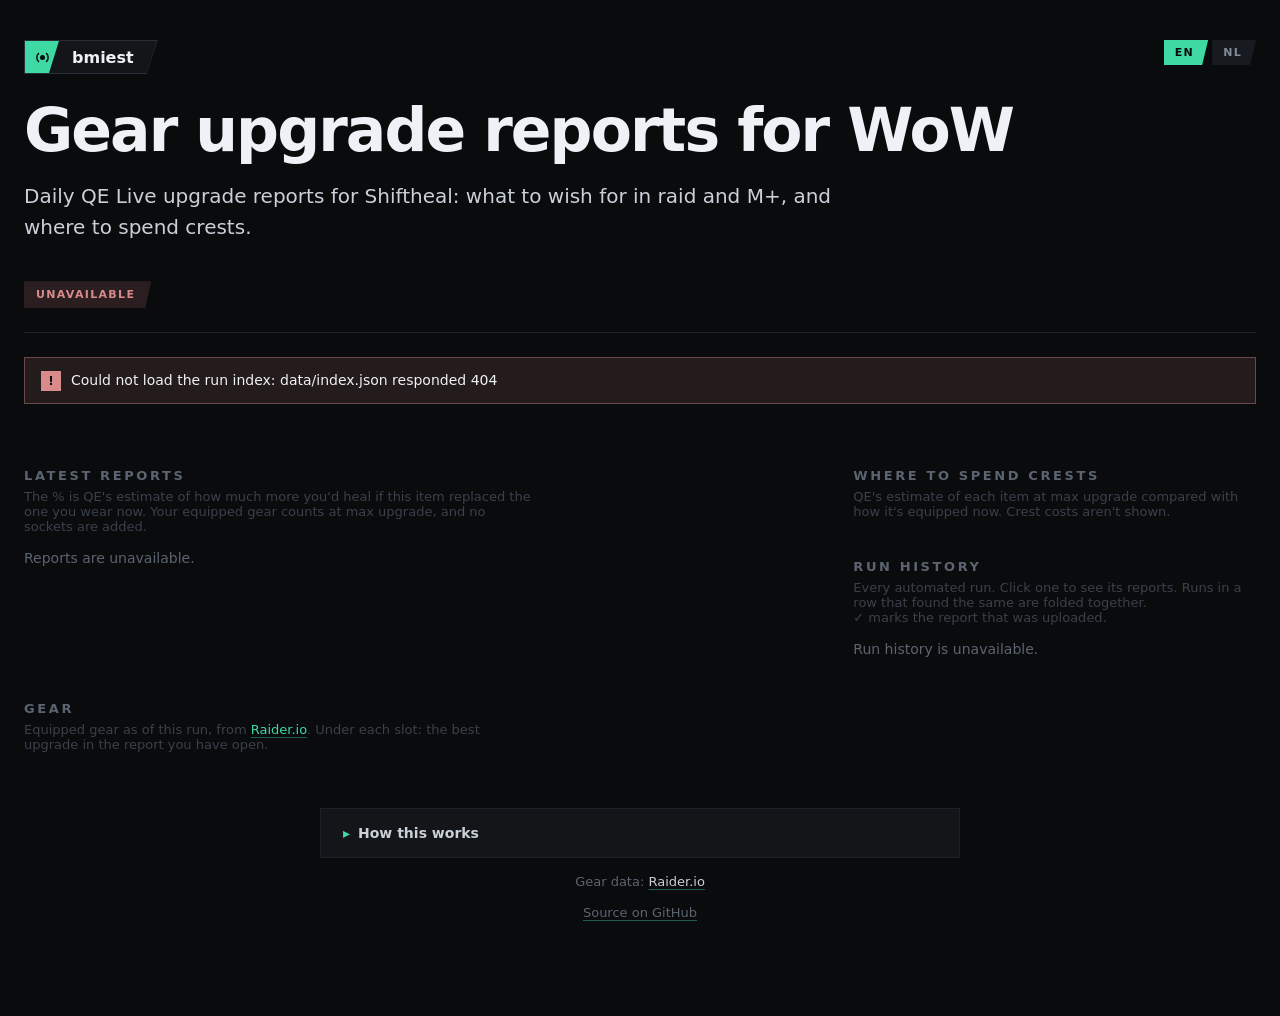
==== commit fa92796e: "Dashboard: EN/NL switch, best upgrade per gear slot, changes since the previous run - EN | NL switch" ====
--- a/site/index.html
+++ b/site/index.html
@@ -14,22 +14,29 @@
 <div class="page">
 
   <header class="dash-header">
-    <div class="rib rib--sm brand-rib" style="--acc:var(--jade)">
-      <div class="rib__bar"><div class="rib__in">
-        <span class="rib__acc"><svg viewBox="0 0 18 18" aria-hidden="true">
-          <circle cx="9" cy="9" r="3" fill="currentColor"></circle>
-          <path d="M4.2 4.2a6.8 6.8 0 0 0 0 9.6M13.8 4.2a6.8 6.8 0 0 1 0 9.6"
-                fill="none" stroke="currentColor" stroke-width="1.8" stroke-linecap="round"></path>
-        </svg></span>
-        <span class="rib__val">bmiest</span>
-      </div></div>
+    <div class="dash-topline">
+      <div class="rib rib--sm brand-rib" style="--acc:var(--jade)">
+        <div class="rib__bar"><div class="rib__in">
+          <span class="rib__acc"><svg viewBox="0 0 18 18" aria-hidden="true">
+            <circle cx="9" cy="9" r="3" fill="currentColor"></circle>
+            <path d="M4.2 4.2a6.8 6.8 0 0 0 0 9.6M13.8 4.2a6.8 6.8 0 0 1 0 9.6"
+                  fill="none" stroke="currentColor" stroke-width="1.8" stroke-linecap="round"></path>
+          </svg></span>
+          <span class="rib__val">bmiest</span>
+        </div></div>
+      </div>
+      <!-- EN | NL. app.js wires the buttons; i18n.js picks the starting language. -->
+      <div id="langSwitch" class="lang-switch" role="group" aria-label="Language" data-i18n-aria="langLabel">
+        <button type="button" class="pill pill--filter" data-lang="en" lang="en">EN</button>
+        <button type="button" class="pill pill--filter" data-lang="nl" lang="nl">NL</button>
+      </div>
     </div>
 
     <!-- This h1's textContent is the single source of truth for the page
          title: app.js copies it into document.title at init, and the
          static <title> above holds the same text as the no-JS fallback. -->
-    <h1 id="pageTitle">Gear upgrade reports for WoW</h1>
-    <p class="lead">Daily QE Live upgrade reports for Shiftheal: what to wish for in raid and M+, and where to spend crests.</p>
+    <h1 id="pageTitle" data-i18n="pageTitle">Gear upgrade reports for WoW</h1>
+    <p class="lead" data-i18n="lead">Daily QE Live upgrade reports for Shiftheal: what to wish for in raid and M+, and where to spend crests.</p>
 
     <div id="headerCapsules" class="capsule-row"></div>
     <div class="status-line">
@@ -43,7 +50,7 @@
 
   <div id="viewingBanner" class="viewing-banner" hidden></div>
 
-  <section class="view tiles-view" aria-label="Key stats">
+  <section class="view tiles-view" aria-label="Key stats" data-i18n-aria="keyStats">
     <div id="tilesContainer" class="tiles-grid"></div>
   </section>
 
@@ -51,19 +58,19 @@
 
     <section id="reportsSection" class="view grid-reports" aria-labelledby="reportsHeading">
       <h2 id="reportsHeading" class="view__title">Latest reports</h2>
-      <p class="section-caption">The % is QE's estimate of how much more you'd heal if this item replaced the one you wear now. Your equipped gear counts at max upgrade, and no sockets are added.</p>
+      <p class="section-caption" data-i18n="reportsCaption">The % is QE's estimate of how much more you'd heal if this item replaced the one you wear now. Your equipped gear counts at max upgrade, and no sockets are added.</p>
       <div id="reportsContainer" class="reports-container"></div>
     </section>
 
     <section id="crestSection" class="view grid-crests" aria-labelledby="crestHeading">
-      <h2 id="crestHeading" class="view__title">Where to spend crests</h2>
-      <p class="section-caption">QE's estimate of each item at max upgrade compared with how it's equipped now. Crest costs aren't shown.</p>
+      <h2 id="crestHeading" class="view__title" data-i18n="crestHeading">Where to spend crests</h2>
+      <p class="section-caption" data-i18n="crestCaption">QE's estimate of each item at max upgrade compared with how it's equipped now. Crest costs aren't shown.</p>
       <div id="crestContainer" class="crest-container"></div>
     </section>
 
     <section id="historySection" class="view grid-history" aria-labelledby="historyHeading">
-      <h2 id="historyHeading" class="view__title">Run history</h2>
-      <p class="section-caption">Every automated run. Click one to see its reports.</p>
+      <h2 id="historyHeading" class="view__title" data-i18n="historyHeading">Run history</h2>
+      <p class="section-caption"><span data-i18n="historyCaption">Every automated run. Click one to see its reports. Runs in a row that found the same are folded together.</span> <span class="history-legend" data-i18n="historyLegend">✓ marks the report that was uploaded.</span></p>
       <div id="historyContainer" class="history-container"></div>
       <div id="historyShowMoreWrap" class="history-showmore"></div>
     </section>
@@ -71,27 +78,29 @@
   </div>
 
   <section class="view" aria-labelledby="gearHeading">
-    <h2 id="gearHeading" class="view__title">Gear</h2>
+    <h2 id="gearHeading" class="view__title" data-i18n="gearHeading">Gear</h2>
     <!-- Raider.io's API terms require a link back to raider.io. app.js points it at the character's profile. -->
-    <p class="section-caption">Equipped gear as of this run, from <a id="gearSourceLink" href="https://raider.io" target="_blank" rel="noopener noreferrer">Raider.io</a>.</p>
+    <p class="section-caption"><span data-i18n="gearCaption">Equipped gear as of this run, from </span><a id="gearSourceLink" href="https://raider.io" target="_blank" rel="noopener noreferrer">Raider.io</a>. <span data-i18n="gearCaptionUpgrade">Under each slot: the best upgrade in the report you have open.</span></p>
     <div id="gearContainer" class="paperdoll-container"></div>
   </section>
 
   <footer class="dash-footer">
     <details class="how-it-works">
-      <summary>How this works</summary>
+      <summary data-i18n="howItWorks">How this works</summary>
       <ol class="how-it-works__list">
-        <li>Gear comes from Raider.io, plus the catalyst and crafted stats it can't see, which are stored in the repo. Manual runs can use a pasted /simc export instead.</li>
-        <li>QE Live's Upgrade Finder runs in a headless browser, first for Heroic and then for Mythic. No sockets are added, and your equipped gear counts at max upgrade.</li>
-        <li>This page is republished after every run.</li>
+        <li data-i18n="how1">Gear comes from Raider.io, plus the catalyst and crafted stats it can't see, which are stored in the repo. Manual runs can use a pasted /simc export instead.</li>
+        <li data-i18n="how2">QE Live's Upgrade Finder runs in a headless browser, first for Heroic and then for Mythic. No sockets are added, and your equipped gear counts at max upgrade.</li>
+        <li data-i18n="how3">The boss or dungeon each upgrade drops from comes from QE Live's item database.</li>
+        <li data-i18n="how4">This page is republished after every run.</li>
       </ol>
     </details>
-    <p class="footer-attribution">Gear data: <a href="https://raider.io" target="_blank" rel="noopener noreferrer">Raider.io</a></p>
-    <a class="footer-link" href="https://github.com/Bmiest/bmiest_wowaudit_wishlist_updater" target="_blank" rel="noopener noreferrer">Source on GitHub</a>
+    <p class="footer-attribution"><span data-i18n="gearData">Gear data: </span><a href="https://raider.io" target="_blank" rel="noopener noreferrer">Raider.io</a></p>
+    <a class="footer-link" href="https://github.com/Bmiest/bmiest_wowaudit_wishlist_updater" target="_blank" rel="noopener noreferrer" data-i18n="sourceOnGithub">Source on GitHub</a>
   </footer>
 
 </div>
 
+<script src="i18n.js"></script>
 <script src="app.js"></script>
 </body>
 </html>
--- a/site/style.css
+++ b/site/style.css
@@ -67,7 +67,11 @@
    so a flex column child stretches to the full row width by default --
    without this the ribbon would span the whole page instead of hugging
    its own content, the way it does on the overlay's page. */
-.brand-rib { margin-bottom: 26px; align-self: flex-start; }
+.brand-rib { align-self: flex-start; }
+/* Brand ribbon left, EN | NL switch right, on one line above the title. */
+.dash-topline { display: flex; align-items: flex-start; justify-content: space-between; gap: 16px; margin-bottom: 26px; }
+.lang-switch { display: flex; gap: 4px; }
+.lang-switch .pill { padding: 6px 14px 6px 11px; }
 
 /* ---- angled "rcard" panel ---------------------------------------------
    Same idiom as the overlay: flat two-layer border, corner cut bottom
@@ -215,7 +219,7 @@
 .muted-note { color: var(--ink-400); font-size: 14px; }
 
 /* ---- stat tiles ---------------------------------------------------------- */
-.tiles-grid { display: grid; grid-template-columns: repeat(4, minmax(0, 1fr)); gap: 16px; }
+.tiles-grid { display: grid; grid-template-columns: repeat(5, minmax(0, 1fr)); gap: 16px; }
 .tile {
   background: var(--ink-800); border: 1px solid var(--ink-700);
   border-left: 2px solid var(--jade); padding: 16px 18px;
@@ -223,11 +227,14 @@
 }
 .tile__label { font-size: 10px; font-weight: 700; letter-spacing: .18em; text-transform: uppercase; color: var(--ink-400); }
 .tile__body { display: flex; flex-direction: column; gap: 6px; min-width: 0; }
+/* Up to two lines, then an ellipsis; Wowhead's hover tooltip carries the full name. */
 .tile__link {
-  font-size: 15px; font-weight: 600; color: var(--paper);
-  white-space: nowrap; overflow: hidden; text-overflow: ellipsis;
+  font-size: 15px; font-weight: 600; color: var(--paper); line-height: 1.3;
+  display: -webkit-box; -webkit-box-orient: vertical; -webkit-line-clamp: 2; line-clamp: 2;
+  overflow: hidden; overflow-wrap: anywhere;
 }
 .tile__big { font-size: 28px; font-weight: 600; color: var(--paper); line-height: 1.05; }
+.tile__big--jade { color: var(--jade); cursor: help; }
 .tile__muted { font-size: 13px; color: var(--ink-400); }
 .tile__slot { font-size: 11px; color: var(--ink-400); }
 .tile__crest-line { display: flex; flex-wrap: wrap; align-items: baseline; min-width: 0; }
@@ -236,14 +243,17 @@
 .tile__pct--gold { color: var(--gold); }
 .tile__rank { font-size: 12px; color: var(--paper-dim); }
 
-/* ---- per-difficulty check marks (H / M), used in the LAST RUN tile and
-   the compact history rows. */
-.diff-checks { display: inline-flex; gap: 8px; }
-.diff-checks--sm { gap: 6px; }
-.diff-check { font-family: var(--f-mono); font-size: 12px; font-weight: 600; letter-spacing: .02em; }
-.diff-check--ok { color: var(--jade); }
-.diff-check--fail { color: var(--rose); }
-.diff-check--muted { color: var(--ink-500); }
+/* ---- per-difficulty report links in the history rows; a jade check marks the
+   report that was uploaded. */
+.report-links { display: inline-flex; gap: 10px; }
+.report-link {
+  font-size: 11px; font-weight: 700; letter-spacing: .12em; text-transform: uppercase;
+  color: var(--ink-300); text-decoration: none;
+}
+a.report-link:hover { color: var(--jade); }
+.report-link--fail { color: var(--rose); }
+.report-link--up { color: var(--paper-dim); }
+.report-link__check { color: var(--jade); }
 
 /* ---- command grid: reports (main) + crests/history (sidebar) ------------- */
 .command-grid {
@@ -285,6 +295,17 @@
 
 .filter-row { display: flex; flex-wrap: wrap; gap: 8px; }
 
+/* ---- power to gain: the report's best-per-slot total, follows the filter -- */
+.power-line {
+  display: flex; flex-wrap: wrap; align-items: baseline; gap: 4px 10px;
+  padding: 10px 14px; background: var(--jade-ghost); border-left: 2px solid var(--jade);
+  cursor: help;
+}
+.power-line[hidden] { display: none; }
+.power-line__label { font-size: 10px; font-weight: 700; letter-spacing: .18em; text-transform: uppercase; color: var(--ink-400); }
+.power-line__pct { font-size: 18px; font-weight: 600; color: var(--jade); }
+.power-line__note { font-size: 13px; color: var(--paper-dim); }
+
 .upgrade-rows { display: flex; flex-direction: column; }
 .upgrade-row {
   display: grid;
@@ -298,7 +319,11 @@
   font-size: 14px; font-weight: 600; color: var(--paper);
   white-space: nowrap; overflow: hidden; text-overflow: ellipsis;
 }
-.upgrade-row__source { font-size: 11px; color: var(--ink-400); white-space: nowrap; overflow: hidden; text-overflow: ellipsis; }
+.upgrade-row__source { display: flex; flex-direction: column; gap: 1px; min-width: 0; }
+.upgrade-row__boss,
+.upgrade-row__where { white-space: nowrap; overflow: hidden; text-overflow: ellipsis; }
+.upgrade-row__boss { font-size: 12px; color: var(--paper-dim); }
+.upgrade-row__where { font-size: 11px; color: var(--ink-400); }
 .bar-track { height: 8px; background: var(--ink-700); overflow: hidden; min-width: 50px; }
 .bar-fill { height: 100%; background: var(--jade); }
 .bar-fill--gold { background: var(--gold); }
@@ -341,6 +366,18 @@
 .history-row__gh { font-size: 11px; color: var(--ink-400); margin-left: auto; white-space: nowrap; }
 .history-row__gh:hover { color: var(--jade); }
 .history-showmore { margin-top: 12px; }
+/* A group's "+N runs with the same results" toggle, and the runs it unfolds. */
+.history-fold {
+  order: 10; flex-basis: 100%; text-align: left; padding: 0 0 0 16px;
+  border: 0; background: none; cursor: pointer;
+  font-family: var(--f-display); font-size: 11px; color: var(--ink-400); white-space: nowrap;
+}
+.history-fold::before { content: '\25B8'; display: inline-block; margin-right: 5px; color: var(--jade); transition: transform var(--t-fast) var(--ease); }
+.history-fold.is-open::before { transform: rotate(90deg); }
+.history-fold:hover { color: var(--paper-dim); }
+.history-row--nested { padding-left: 22px; }
+.history-row--nested .history-row__dot { width: 6px; height: 6px; flex-basis: 6px; background: var(--ink-600); }
+.history-legend { white-space: nowrap; }
 
 /* ---- gear paper doll -------------------------------------------------------- */
 .paperdoll {
@@ -364,6 +401,8 @@
 .pd-id__ilvl { margin-top: 8px; font-size: 13px; color: var(--ink-300); }
 .pd-id__ilvl-note { color: var(--ink-500); }
 .pd-id__asof { margin-top: 2px; font-size: 12px; color: var(--ink-400); }
+.pd-id__asof--stale { color: var(--gold); }
+.pd-id__stale { margin-top: 6px; cursor: help; }
 .pd-id__update { margin-top: 8px; }
 .pd-weapons { grid-area: weapons; display: flex; flex-direction: column; }
 
@@ -373,7 +412,6 @@
   padding: 11px 2px; min-width: 0;
 }
 .pd-col .pd-slot:first-child, .pd-weapons .pd-slot:first-child { border-top: 1px solid var(--ink-700); }
-.pd-slot--dim { opacity: .58; }
 .pd-slot--empty { color: var(--ink-500); }
 .pd-slot__label {
   flex: 0 0 78px; font-size: 10px; font-weight: 700; letter-spacing: .18em; text-transform: uppercase; color: var(--ink-400);
@@ -383,6 +421,39 @@
   font-size: 13.5px; font-weight: 600; color: var(--paper);
   white-space: normal; overflow-wrap: anywhere; flex: 1 1 auto; min-width: 0;
 }
+/* The best upgrade for the slot, under the equipped item: a quieter second line. */
+.pd-slot__up {
+  flex: 1 0 100%; display: flex; align-items: baseline; gap: 6px; min-width: 0;
+  font-size: 12px; color: var(--ink-300); cursor: default;
+}
+.pd-slot__up-name { flex: 0 1 auto; min-width: 0; overflow: hidden; text-overflow: ellipsis; white-space: nowrap; }
+.pd-slot__up-arrow { color: var(--jade); font-weight: 700; }
+.pd-slot__up-item { color: var(--paper-dim); }
+.pd-slot__up-ilvl { color: var(--ink-400); font-size: 11.5px; }
+.pd-slot__up-pct { margin-left: auto; color: var(--jade); font-size: 12px; white-space: nowrap; }
+
+/* ---- "since the previous run" ---------------------------------------------- */
+.changes {
+  display: flex; flex-direction: column; gap: 8px;
+  padding: 12px 14px; background: var(--ink-850); border: 1px solid var(--ink-700);
+}
+.changes__title { font-size: 10px; font-weight: 700; letter-spacing: .18em; text-transform: uppercase; color: var(--ink-400); }
+.changes__none { font-size: 13px; color: var(--ink-300); }
+.changes__body { display: flex; flex-direction: column; gap: 8px; }
+.changes__line { display: flex; align-items: baseline; gap: 10px; }
+.changes__tag {
+  flex: 0 0 auto; min-width: 58px; font-size: 10px; font-weight: 700; letter-spacing: .14em;
+  text-transform: uppercase;
+}
+.changes__tag--new { color: var(--jade); }
+.changes__tag--gone { color: var(--rose); }
+.changes__tag--gear { color: var(--gold); }
+.changes__items { display: flex; flex-wrap: wrap; gap: 4px 16px; min-width: 0; font-size: 13px; }
+.changes__item { display: inline-flex; align-items: baseline; gap: 6px; min-width: 0; color: var(--paper-dim); }
+.changes__item--gone .changes__link { text-decoration: line-through; text-decoration-color: var(--ink-500); }
+.changes__pct { font-size: 12px; color: var(--ink-300); }
+.changes__item--new .changes__pct { color: var(--jade); }
+.changes__slot { color: var(--ink-400); }
 
 /* ---- footer / "how this works" --------------------------------------------- */
 .dash-footer { display: flex; flex-direction: column; gap: 16px; align-items: center; padding-top: 8px; }
@@ -426,6 +497,7 @@
 /* ---- responsive: command-center reflow at ~1100px, single column below --- */
 @media (max-width: 1100px) {
   .tiles-grid { grid-template-columns: repeat(2, minmax(0, 1fr)); }
+  .tiles-grid > .tile:last-child:nth-child(odd) { grid-column: 1 / -1; }
   .command-grid {
     grid-template-columns: minmax(0, 1fr);
     grid-template-areas: "crests" "reports" "history";
@@ -439,6 +511,9 @@
   .pd-slot { flex-direction: column; align-items: flex-start; gap: 6px; }
   .pd-slot__label { flex: 0 0 auto; }
   .pd-slot__main { width: 100%; }
+  /* Half a column is too narrow to cut the upgrade's name short: let it wrap. */
+  .pd-slot__up { flex-wrap: wrap; row-gap: 2px; }
+  .pd-slot__up-name { flex-basis: 100%; white-space: normal; overflow: visible; overflow-wrap: anywhere; }
 }
 
 /* ---- responsive: down to 360px -------------------------------------------- */
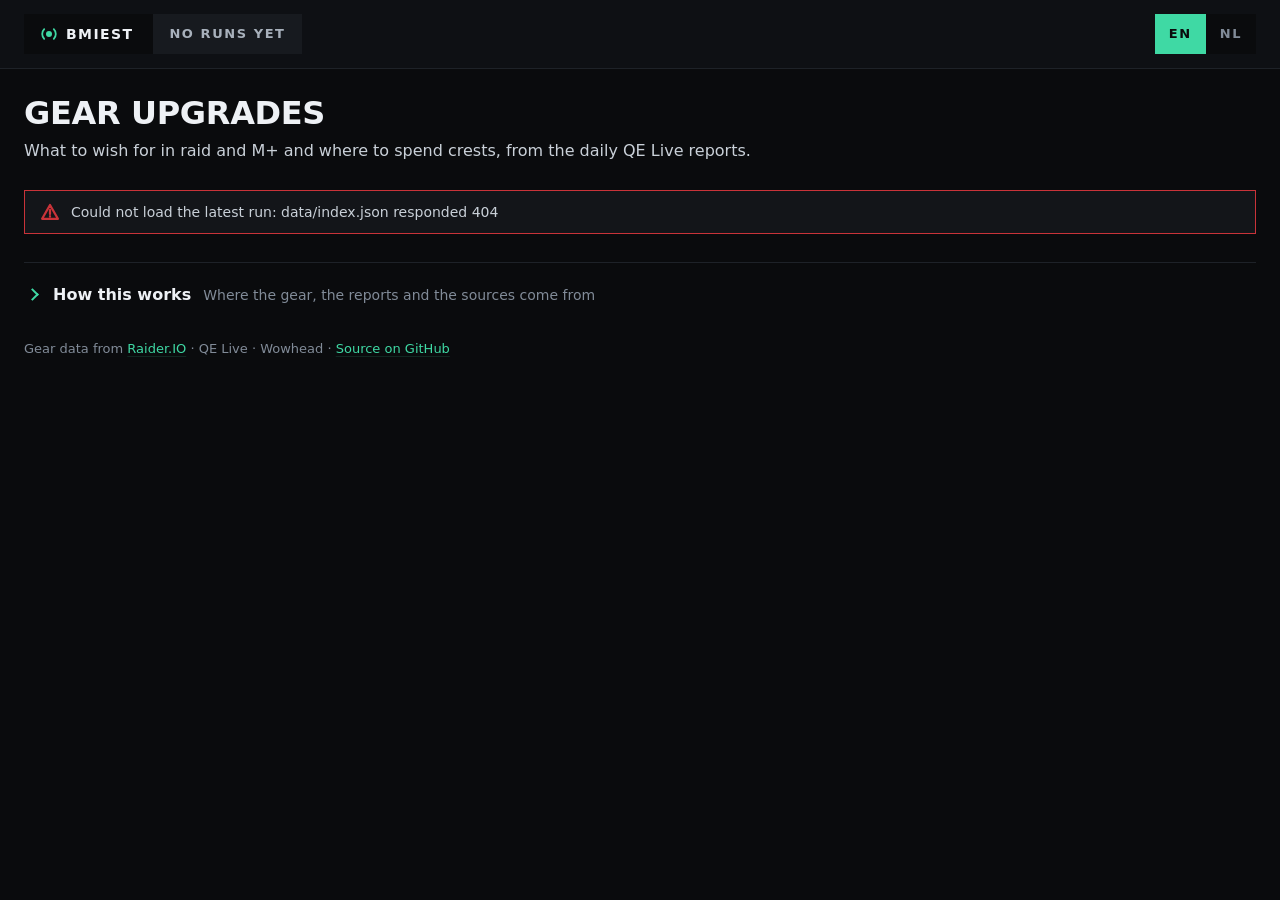
==== commit 6c3ed2ef: "Dashboard v2: the raid-night plan Design language v2 (direction contract in .impeccable/): the next " ====
--- a/site/index.html
+++ b/site/index.html
@@ -4,103 +4,21 @@
 <meta charset="utf-8">
 <meta name="viewport" content="width=device-width,initial-scale=1">
 <meta http-equiv="Content-Security-Policy" content="default-src 'self'; script-src 'self' https://wow.zamimg.com; style-src 'self' https://fonts.googleapis.com https://wow.zamimg.com 'unsafe-inline'; font-src https://fonts.gstatic.com; img-src 'self' https://wow.zamimg.com data:; connect-src 'self' https://nether.wowhead.com; base-uri 'none'; form-action 'none';">
-<title>Gear upgrade reports for WoW</title>
-<meta name="description" content="Daily QE Live upgrade reports, crest planner and equipped gear for Shiftheal.">
+<title>Gear upgrades · bmiest</title>
+<meta name="description" content="Tonight's raid bosses and what they can drop for Shiftheal, the week's best M+ dungeons and where to spend crests, from the daily QE Live upgrade reports.">
+<meta name="theme-color" content="#0a0b0d">
+<link rel="preconnect" href="https://fonts.googleapis.com">
+<link rel="preconnect" href="https://fonts.gstatic.com" crossorigin>
+<link rel="stylesheet" href="https://fonts.googleapis.com/css2?family=Outfit:wght@400;500;600;700;800&family=JetBrains+Mono:wght@400;500;700&display=swap">
 <link rel="stylesheet" href="tokens.css">
 <link rel="stylesheet" href="style.css">
 </head>
 <body>
-
-<div class="page">
-
-  <header class="dash-header">
-    <div class="dash-topline">
-      <div class="rib rib--sm brand-rib" style="--acc:var(--jade)">
-        <div class="rib__bar"><div class="rib__in">
-          <span class="rib__acc"><svg viewBox="0 0 18 18" aria-hidden="true">
-            <circle cx="9" cy="9" r="3" fill="currentColor"></circle>
-            <path d="M4.2 4.2a6.8 6.8 0 0 0 0 9.6M13.8 4.2a6.8 6.8 0 0 1 0 9.6"
-                  fill="none" stroke="currentColor" stroke-width="1.8" stroke-linecap="round"></path>
-          </svg></span>
-          <span class="rib__val">bmiest</span>
-        </div></div>
-      </div>
-      <!-- EN | NL. app.js wires the buttons; i18n.js picks the starting language. -->
-      <div id="langSwitch" class="lang-switch" role="group" aria-label="Language" data-i18n-aria="langLabel">
-        <button type="button" class="pill pill--filter" data-lang="en" lang="en">EN</button>
-        <button type="button" class="pill pill--filter" data-lang="nl" lang="nl">NL</button>
-      </div>
-    </div>
-
-    <!-- This h1's textContent is the single source of truth for the page
-         title: app.js copies it into document.title at init, and the
-         static <title> above holds the same text as the no-JS fallback. -->
-    <h1 id="pageTitle" data-i18n="pageTitle">Gear upgrade reports for WoW</h1>
-    <p class="lead" data-i18n="lead">Daily QE Live upgrade reports for Shiftheal: what to wish for in raid and M+, and where to spend crests.</p>
-
-    <div id="headerCapsules" class="capsule-row"></div>
-    <div class="status-line">
-      <div id="headerStatus" class="status-row"></div>
-      <div id="headerMascot" class="mascot-slot" hidden></div>
-      <span id="headerUpdated" class="updated"></span>
-    </div>
-  </header>
-
-  <div id="globalError" class="global-error" hidden></div>
-
-  <div id="viewingBanner" class="viewing-banner" hidden></div>
-
-  <section class="view tiles-view" aria-label="Key stats" data-i18n-aria="keyStats">
-    <div id="tilesContainer" class="tiles-grid"></div>
-  </section>
-
-  <div class="command-grid">
-
-    <section id="reportsSection" class="view grid-reports" aria-labelledby="reportsHeading">
-      <h2 id="reportsHeading" class="view__title">Latest reports</h2>
-      <p class="section-caption" data-i18n="reportsCaption">The % is QE's estimate of how much more you'd heal if this item replaced the one you wear now. Your equipped gear counts at max upgrade, and no sockets are added.</p>
-      <div id="reportsContainer" class="reports-container"></div>
-    </section>
-
-    <section id="crestSection" class="view grid-crests" aria-labelledby="crestHeading">
-      <h2 id="crestHeading" class="view__title" data-i18n="crestHeading">Where to spend crests</h2>
-      <p class="section-caption" data-i18n="crestCaption">QE's estimate of each item at max upgrade compared with how it's equipped now. Crest costs aren't shown.</p>
-      <div id="crestContainer" class="crest-container"></div>
-    </section>
-
-    <section id="historySection" class="view grid-history" aria-labelledby="historyHeading">
-      <h2 id="historyHeading" class="view__title" data-i18n="historyHeading">Run history</h2>
-      <p class="section-caption"><span data-i18n="historyCaption">Every automated run. Click one to see its reports. Runs in a row that found the same are folded together.</span> <span class="history-legend" data-i18n="historyLegend">✓ marks the report that was uploaded.</span></p>
-      <div id="historyContainer" class="history-container"></div>
-      <div id="historyShowMoreWrap" class="history-showmore"></div>
-    </section>
-
-  </div>
-
-  <section class="view" aria-labelledby="gearHeading">
-    <h2 id="gearHeading" class="view__title" data-i18n="gearHeading">Gear</h2>
-    <!-- Raider.io's API terms require a link back to raider.io. app.js points it at the character's profile. -->
-    <p class="section-caption"><span data-i18n="gearCaption">Equipped gear as of this run, from </span><a id="gearSourceLink" href="https://raider.io" target="_blank" rel="noopener noreferrer">Raider.io</a>. <span data-i18n="gearCaptionUpgrade">Under each slot: the best upgrade in the report you have open.</span></p>
-    <div id="gearContainer" class="paperdoll-container"></div>
-  </section>
-
-  <footer class="dash-footer">
-    <details class="how-it-works">
-      <summary data-i18n="howItWorks">How this works</summary>
-      <ol class="how-it-works__list">
-        <li data-i18n="how1">Gear comes from Raider.io, plus the catalyst and crafted stats it can't see, which are stored in the repo. Manual runs can use a pasted /simc export instead.</li>
-        <li data-i18n="how2">QE Live's Upgrade Finder runs in a headless browser, first for Heroic and then for Mythic. No sockets are added, and your equipped gear counts at max upgrade.</li>
-        <li data-i18n="how3">The boss or dungeon each upgrade drops from comes from QE Live's item database.</li>
-        <li data-i18n="how4">This page is republished after every run.</li>
-      </ol>
-    </details>
-    <p class="footer-attribution"><span data-i18n="gearData">Gear data: </span><a href="https://raider.io" target="_blank" rel="noopener noreferrer">Raider.io</a></p>
-    <a class="footer-link" href="https://github.com/Bmiest/bmiest_wowaudit_wishlist_updater" target="_blank" rel="noopener noreferrer" data-i18n="sourceOnGithub">Source on GitHub</a>
-  </footer>
-
-</div>
-
+<!-- app.js renders the whole page into #app from data/*.json (see the header of app.js). -->
+<div id="app"><p class="boot">Loading the latest run…</p></div>
+<noscript><p class="boot">This dashboard needs JavaScript. The reports themselves are on QE Live.</p></noscript>
 <script src="i18n.js"></script>
+<script src="bossart.js"></script>
 <script src="app.js"></script>
 </body>
 </html>
--- a/site/style.css
+++ b/site/style.css
@@ -1,553 +1,371 @@
 /* =====================================================================
-   Gear upgrade reports dashboard -- "command center" layout
-   Reuses the streaming overlay's PAGE language (its index.css): ribbons,
-   angled "rcard" panels, flat slanted .copy-style buttons/tags, hairline
-   tables and slanted step badges. No capsules or round pills: square
-   corners everywhere except the 5px caption tags. This is a normal page that
-   scrolls, so tokens.css's body{overflow:hidden} (built for a fixed OBS
-   canvas) is overridden right away.
+   Gear upgrades dashboard, design language v2 ("raid-night plan").
+   Tokens from tokens.css (byte copy of the overlay's). Parts from the race site
+   (racetodutchfirst site/splash.css + style.css): the broadcast bug, flush language blocks,
+   ribbons, slanted pills and bars, boss-head tiles, section heads, folds.
+   Operate mode: the world lends type, palette and density; tabs, filters, tables and links
+   stay standard controls. Jade = OK / active, gold = only the best upgrade, red = a failed run.
    ===================================================================== */
 
-html { background: var(--ink-900); }
-body {
-  overflow: auto;
-  background: var(--ink-900);
-  min-height: 100vh;
-}
-
-a { color: var(--jade); text-decoration-color: rgba(63, 217, 164, .4); text-underline-offset: 3px; }
+:root { --live-red: #c93339; /* the family red, darkened to 4.6:1 under paper text */ --track: rgba(238, 241, 245, .08); }
+
+html { background: var(--ink-900); scrollbar-color: var(--ink-600) var(--ink-900); }
+body { overflow: auto; overflow-x: hidden; min-height: 100vh; background: var(--ink-900); font-size: 14px; line-height: 1.45; }
+a { color: var(--jade); text-decoration-color: var(--jade-ghost); text-underline-offset: 3px; }
 a:hover { text-decoration-color: var(--jade); }
 :focus-visible { outline: 2px solid var(--jade); outline-offset: 3px; }
-
-.page {
-  max-width: 1320px;
-  margin: 0 auto;
-  padding: 40px 24px 96px;
-  display: flex;
-  flex-direction: column;
-  gap: 32px;
-}
-
-/* ---- ribbon (page brand mark) ----------------------------------------
-   Same shape as the overlay's: a tapered bar with a capsule accent block,
-   built from two clipped layers so the border follows the angled edge. */
-.rib { display: flex; flex-direction: column; flex: 0 0 auto; min-width: 0; }
-.rib__bar {
-  height: var(--rib-h, 34px);
-  padding: 1px;
-  background: var(--ink-600);
-  clip-path: polygon(0 0, 100% 0, calc(100% - var(--rib-cut, 11px)) 100%, 0 100%);
-}
-.rib__in {
-  height: 100%;
-  display: flex;
-  align-items: center;
-  background: var(--ink-800);
-  clip-path: polygon(0 0, 100% 0, calc(100% - var(--rib-cut, 11px) + 1px) 100%, 0 100%);
-  padding-right: calc(var(--rib-cut, 11px) + 12px);
-}
-.rib__acc {
-  flex: 0 0 var(--rib-h, 34px);
-  width: var(--rib-h, 34px);
-  height: 100%;
-  background: var(--acc, var(--jade));
-  color: var(--ink-900);
-  clip-path: polygon(0 0, 100% 0, calc(100% - 10px) 100%, 0 100%);
-  display: grid;
-  place-items: center;
-}
-.rib__acc svg { width: 15px; height: 15px; }
-.rib__val {
-  padding-left: 13px;
-  font-size: 16px;
-  font-weight: 600;
-  white-space: nowrap;
-}
-/* .dash-header has no align-items:flex-start (unlike the overlay's .head),
-   so a flex column child stretches to the full row width by default --
-   without this the ribbon would span the whole page instead of hugging
-   its own content, the way it does on the overlay's page. */
-.brand-rib { align-self: flex-start; }
-/* Brand ribbon left, EN | NL switch right, on one line above the title. */
-.dash-topline { display: flex; align-items: flex-start; justify-content: space-between; gap: 16px; margin-bottom: 26px; }
-.lang-switch { display: flex; gap: 4px; }
-.lang-switch .pill { padding: 6px 14px 6px 11px; }
-
-/* ---- angled "rcard" panel ---------------------------------------------
-   Same idiom as the overlay: flat two-layer border, corner cut bottom
-   right, caption sitting on the top edge as its own capsule. */
-.rcard-wrap { position: relative; display: flex; flex-direction: column; min-width: 0; padding-top: 12px; margin-top: 12px; }
-.rcard-wrap:first-child { margin-top: 0; }
-.rcard__cap {
-  position: absolute; top: 0; left: 22px; z-index: 2;
-  height: 22px; display: flex; align-items: center; padding: 0 12px;
-  background: var(--ink-900); border: 1px solid var(--ink-600); border-radius: 5px;
-  font-size: 11px; font-weight: 700; letter-spacing: .14em; text-transform: uppercase;
-  color: var(--ink-300); white-space: nowrap;
-}
-.rcard {
-  padding: 1px; background: var(--ink-700);
-  clip-path: polygon(0 0, 100% 0, 100% calc(100% - 22px), calc(100% - 22px) 100%, 0 100%);
-}
-.rcard__in {
-  background: var(--ink-800);
-  clip-path: polygon(0 0, 100% 0, 100% calc(100% - 21px), calc(100% - 21px) 100%, 0 100%);
-  padding: 26px 26px 30px;
-  display: flex;
-  flex-direction: column;
-  gap: 16px;
-  min-width: 0;
-}
-
-/* ---- capsules (character identity) ------------------------------------ */
-.capsule-row { display: flex; flex-wrap: wrap; gap: 10px; margin-top: 24px; }
-.capsule {
-  display: inline-flex; align-items: center; gap: 10px;
-  font-size: 15px; font-weight: 600; color: var(--paper);
-}
-.capsule__dot { width: 8px; height: 8px; background: var(--jade); flex: 0 0 8px; }
-.capsule__text { white-space: nowrap; }
-
-/* ---- tags and buttons ---------------------------------------------------
-   The overlay page's .copy button (css/index.css): flat ground, no border,
-   no radius, uppercase, and the right edge slanted by 6px. Status tags use
-   the same shape with a tinted ground; an active toggle is the .copy.ok
-   state (solid jade, dark text). Flat tints only, no gradients. */
+::selection { background: var(--jade-ghost); color: var(--paper); }
+[hidden] { display: none !important; }
+button { font: inherit; color: inherit; }
+.mono { font-family: var(--f-mono); font-variant-numeric: tabular-nums; }
+.muted { color: var(--ink-300); font-size: 13px; }
+.ico { width: 12px; height: 12px; flex: 0 0 auto; }
+.visually-hidden { position: absolute; width: 1px; height: 1px; overflow: hidden; clip-path: inset(50%); white-space: nowrap; }
+.boot { max-width: 1320px; margin: 0 auto; padding: 28px 24px; color: var(--ink-300); }
+
+/* ---- broadcast top bar ------------------------------------------------------- */
+.bar { background: var(--ink-850); border-bottom: 1px solid var(--ink-700); }
+.bar__in { max-width: 1320px; margin: 0 auto; padding: 14px 24px; display: flex; align-items: center; justify-content: space-between; gap: 16px; }
+.bug { display: flex; align-items: stretch; height: 40px; min-width: 0; }
+.bug > span { display: flex; align-items: center; gap: 8px; white-space: nowrap; }
+.bug__brand { padding: 0 20px 0 16px; background: var(--ink-900); color: var(--paper); font-size: 14px; font-weight: 800; letter-spacing: .1em; text-transform: uppercase; }
+.bug__brand .ico { width: 18px; height: 18px; color: var(--jade); }
+.bug__status { padding: 0 16px; font-size: 13px; font-weight: 800; letter-spacing: .12em; text-transform: uppercase; background: var(--ink-750); color: var(--ink-200); }
+.bug__status.is-ok { background: var(--jade); color: var(--ink-900); }
+.bug__status.is-fail { background: var(--live-red); color: var(--paper); }
+.bug__upd { padding: 0 16px; background: var(--ink-750); color: var(--ink-200); font-size: 13px; font-weight: 500; }
+.bar__end { display: flex; align-items: center; gap: 16px; }
+.ext { display: inline-flex; align-items: center; gap: 5px; }
+.ext .ico { width: 11px; height: 11px; }
+.bar__gh { font-size: 13px; color: var(--ink-200); text-decoration: none; }
+.bar__gh:hover { color: var(--jade); }
+.lang-switch { display: inline-flex; height: 40px; }
+.lang-switch button {
+  font-size: 13px; font-weight: 800; letter-spacing: .12em; cursor: pointer; padding: 0 14px; border: 0;
+  background: var(--ink-900); color: var(--ink-300); transition: color var(--t-fast) var(--ease), background var(--t-fast) var(--ease);
+}
+.lang-switch button:hover { color: var(--paper); }
+.lang-switch button[aria-pressed="true"] { background: var(--jade); color: var(--ink-900); }
+.lang-switch button:focus-visible { outline-offset: -4px; outline-color: var(--paper); }
+
+/* ---- page + title ------------------------------------------------------------ */
+.page { max-width: 1320px; margin: 0 auto; padding: 28px 24px 80px; display: flex; flex-direction: column; gap: 28px; }
+.ph { display: grid; gap: 8px; }
+.ph__row { display: flex; flex-wrap: wrap; align-items: baseline; gap: 6px 22px; }
+.ph__title { font-size: 32px; font-weight: 800; line-height: 1.05; letter-spacing: -.01em; text-transform: uppercase; color: var(--paper); }
+.ph__who { display: flex; flex-wrap: wrap; align-items: baseline; gap: 4px 12px; font-size: 16px; }
+.ph__name { font-weight: 700; color: var(--paper); }
+.ph__meta { color: var(--ink-200); }
+.ph__link { font-size: 13px; }
+.ph__lead { font-size: 16px; color: var(--paper-dim); max-width: 72ch; }
+
+/* ---- alerts ----------------------------------------------------------------- */
+.alerts { display: grid; gap: 8px; }
+.alert { display: flex; align-items: center; gap: 12px; padding: 11px 16px; background: var(--ink-800); border: 1px solid var(--ink-700); color: var(--paper-dim); font-size: 14px; }
+.alert .ico { width: 18px; height: 18px; }
+.alert--warn { border-color: var(--rose); }
+.alert--error { border-color: var(--live-red); }
+.alert--warn .ico--warn { color: var(--rose); }
+.alert--error .ico--warn { color: var(--live-red); }
+.alert__text { display: flex; flex-wrap: wrap; gap: 2px 10px; min-width: 0; flex: 1 1 auto; overflow-wrap: anywhere; }
+.alert__text b { color: var(--paper); font-weight: 600; }
+.alert__act { flex: 0 0 auto; font-size: 13px; font-weight: 600; white-space: nowrap; }
+.alert--view { justify-content: space-between; flex-wrap: wrap; }
+
+/* ---- section heads: Outfit 800 caps behind the slanted jade cap ---------------- */
+.sh { margin-bottom: 14px; }
+.sh__title {
+  display: flex; align-items: center; gap: 10px;
+  font-size: 18px; font-weight: 800; line-height: 1.05; letter-spacing: -.01em; text-transform: uppercase; color: var(--paper);
+}
+.sh__title::before { content: ""; flex: 0 0 11px; width: 11px; height: .9em; background: var(--jade); clip-path: polygon(0 0, 100% 0, calc(100% - 4px) 100%, 0 100%); }
+.sh__cap { margin-top: 6px; font-size: 13px; color: var(--ink-300); max-width: 68ch; }
+
+/* ---- controls: tabs, filters, pills ------------------------------------------- */
+.controls { display: flex; flex-wrap: wrap; align-items: center; gap: 12px 20px; }
+.tabs { display: inline-flex; height: 40px; border: 1px solid var(--ink-700); }
+.tabs__tab {
+  padding: 0 20px; border: 0; cursor: pointer; background: var(--ink-850); color: var(--ink-200);
+  font-size: 13px; font-weight: 800; letter-spacing: .12em; text-transform: uppercase;
+  transition: color var(--t-fast) var(--ease), background var(--t-fast) var(--ease);
+}
+.tabs__tab:hover { color: var(--paper); background: var(--ink-800); }
+.tabs__tab[aria-selected="true"] { background: var(--jade); color: var(--ink-900); }
+.tabs__tab:focus-visible { outline-offset: -4px; outline-color: var(--ink-900); }
+.filters { display: flex; flex-wrap: wrap; gap: 6px; }
 .pill {
-  display: inline-flex; align-items: center; gap: 6px;
-  padding: 7px 16px 7px 12px;
-  font-family: var(--f-display); font-size: 11px; font-weight: 700;
-  letter-spacing: .12em; text-transform: uppercase; white-space: nowrap;
-  border: 0; border-radius: 0;
+  display: inline-flex; align-items: center; gap: 8px; padding: 7px 16px 7px 12px; border: 0;
+  font-size: 11px; font-weight: 700; letter-spacing: .12em; text-transform: uppercase; white-space: nowrap;
   background: var(--ink-750); color: var(--ink-200);
   clip-path: polygon(0 0, 100% 0, calc(100% - 6px) 100%, 0 100%);
-  cursor: default; text-decoration: none;
-}
-.pill--sm { padding: 4px 12px 4px 9px; font-size: 10px; }
-.pill--ok { background: var(--jade-ghost); color: var(--jade); }
-.pill--fail { background: rgba(217, 139, 139, .15); color: var(--rose); }
-.pill--warn { background: rgba(216, 178, 99, .15); color: var(--gold); }
-.pill--muted { background: var(--ink-750); color: var(--ink-300); }
-.pill--link, .pill--action, .pill--filter {
-  color: var(--jade); background: var(--ink-750); cursor: pointer;
-  transition: background var(--t-fast) var(--ease), color var(--t-fast) var(--ease);
-}
-.pill--link:hover, .pill--action:hover, .pill--filter:hover { background: var(--ink-700); }
-.pill--filter { color: var(--ink-300); }
-.pill--filter:hover { color: var(--paper-dim); }
-.pill--filter.is-active { background: var(--jade); color: var(--ink-900); }
-/* Item levels are values, like the numbers in the overlay's source table:
-   plain mono text, no ground. */
-.pill--ilvl {
-  padding: 0; background: none; clip-path: none;
-  font-family: var(--f-mono); font-variant-numeric: tabular-nums;
-  font-size: 13px; font-weight: 500; letter-spacing: 0; color: var(--paper-dim);
-}
-
-/* ---- header ------------------------------------------------------------ */
-/* gap:0, like the overlay's .head -- each child's own margin sets the
-   rhythm below, matching the overlay's spacing instead of an even flex gap. */
-.dash-header { display: flex; flex-direction: column; gap: 0; padding-bottom: 24px; border-bottom: 1px solid var(--ink-700); }
-/* Verbatim from the overlay's .head h1 / .lead (css/index.css). */
-.dash-header h1 {
-  font-size: clamp(38px, 5.6vw, 60px);
-  font-weight: 600;
-  line-height: 1.02;
-  letter-spacing: -.032em;
-  color: var(--paper);
-}
-.lead {
-  margin-top: 20px;
-  max-width: 64ch;
-  font-size: 20px;
-  font-weight: 300;
-  line-height: 1.55;
-  color: var(--paper-dim);
+}
+.pill--filter { cursor: pointer; transition: background var(--t-fast) var(--ease), color var(--t-fast) var(--ease); }
+.pill--filter:hover { background: var(--ink-700); color: var(--paper); }
+.pill--filter.is-on { background: var(--jade); color: var(--ink-900); }
+.pill__n { font-size: 11px; letter-spacing: 0; opacity: .75; }
+.pill--action { cursor: pointer; color: var(--jade); font-family: inherit; }
+.pill--action:hover { background: var(--ink-700); }
+.pill:focus-visible { outline-offset: 2px; }
+.report-link { font-size: 14px; font-weight: 600; }
+.controls .report-link { margin-left: auto; }
+
+/* small slanted tags (OK / Failed / New) */
+.tag {
+  display: inline-flex; align-items: center; padding: 3px 11px 3px 8px; font-size: 11px; font-weight: 700; letter-spacing: .14em; text-transform: uppercase;
+  background: var(--ink-750); color: var(--ink-200); white-space: nowrap; clip-path: polygon(0 0, 100% 0, calc(100% - 5px) 100%, 0 100%);
+}
+.tag--ok { color: var(--jade); }
+.tag--fail { background: var(--live-red); color: var(--paper); }
+.tag--muted { color: var(--ink-300); }
+
+/* ---- marks: item icons, boss heads, bars ------------------------------------------ */
+.ico-tile { display: inline-block; flex: 0 0 auto; width: 28px; height: 28px; overflow: hidden; background: var(--ink-750); }
+.ico-tile img { display: block; width: 100%; height: 100%; object-fit: cover; transform: scale(1.12); }
+.boss-thumb {
+  display: inline-grid; place-items: center; flex: 0 0 auto; width: 40px; height: 40px; overflow: hidden;
+  background: var(--ink-750); clip-path: polygon(0 0, 100% 0, calc(100% - 6px) 100%, 0 100%);
+}
+.boss-thumb img { width: 100%; height: 100%; object-fit: cover; object-position: 50% 0; }
+.boss-thumb__mono { font-size: 14px; font-weight: 800; color: var(--ink-400); letter-spacing: .02em; }
+.boss-thumb--src { background: var(--ink-800); box-shadow: inset 0 0 0 1px var(--ink-700); }
+.boss-thumb--sm { width: 28px; height: 28px; clip-path: polygon(0 0, 100% 0, calc(100% - 4px) 100%, 0 100%); }
+.boss-thumb--sm .boss-thumb__mono { font-size: 11px; }
+.meter { display: block; height: 10px; background: var(--track); clip-path: polygon(0 0, 100% 0, calc(100% - 6px) 100%, 0 100%); }
+.meter i { display: block; height: 100%; width: var(--w, 0%); background: var(--jade-deep); }
+.meter--jade i { background: var(--jade); }
+.meter--gold i { background: var(--gold); }
+.pct { font-size: 13px; color: var(--paper); white-space: nowrap; }
+.item { color: var(--paper); text-decoration: none; }
+a.item:hover { color: var(--jade); text-decoration: underline; text-decoration-color: var(--jade); }
+
+/* ---- ribbons (overlay) -------------------------------------------------------------------- */
+.rib__bar {
+  height: var(--rib-h, 40px); padding: 1px; background: var(--ink-600);
+  clip-path: polygon(0 0, 100% 0, calc(100% - var(--rib-cut, 11px)) 100%, 0 100%);
+}
+.rib__in {
+  height: 100%; display: flex; align-items: center; gap: 10px; min-width: 0; background: var(--ink-800);
+  clip-path: polygon(0 0, 100% 0, calc(100% - var(--rib-cut, 11px) + 1px) 100%, 0 100%);
+  padding-right: calc(var(--rib-cut, 11px) + 10px);
+}
+.rib__acc {
+  flex: 0 0 auto; width: var(--rib-h, 40px); height: 100%; display: grid; place-items: center;
+  background: var(--ink-600); color: var(--paper); font-family: var(--f-mono); font-size: 16px; font-weight: 700;
+  clip-path: polygon(0 0, 100% 0, calc(100% - 9px) 100%, 0 100%);
+}
+
+/* ---- layout: main column + rail ------------------------------------------------------------- */
+.grid { display: grid; grid-template-columns: minmax(0, 1fr) 340px; gap: 40px; align-items: start; }
+.main { display: grid; gap: 40px; min-width: 0; }
+.rail { display: grid; gap: 28px; min-width: 0; }
+.two { display: grid; grid-template-columns: minmax(0, 1.2fr) minmax(0, 1fr); gap: 40px; align-items: start; }
+.empty { display: grid; justify-items: start; gap: 10px; padding: 22px 18px; border: 1px dashed var(--ink-600); color: var(--paper-dim); }
+
+/* ---- the raid night: boss tiles in kill order (the signature) ------------------------------- */
+.rn { display: grid; gap: 18px; }
+.rn__head { display: flex; flex-wrap: wrap; align-items: flex-end; justify-content: space-between; gap: 14px 24px; }
+.rn__when { display: grid; gap: 4px; }
+.rn__label { font-size: 11px; font-weight: 700; letter-spacing: .14em; text-transform: uppercase; color: var(--jade); }
+.rn__date { font-size: clamp(26px, 2.6vw, 32px); font-weight: 800; line-height: 1; letter-spacing: -.01em; text-transform: uppercase; color: var(--paper); }
+.rn__time { font-variant-numeric: tabular-nums; color: var(--jade); }
+.rn__in { font-size: 14px; color: var(--paper-dim); }
+.rn__in b { font-weight: 500; color: var(--paper); }
+.rn > .sh__cap { margin-top: 0; }
+.rn__raid { display: grid; gap: 8px; }
+.rn__raidh { display: flex; flex-wrap: wrap; align-items: baseline; gap: 4px 12px; font-size: 11px; font-weight: 700; letter-spacing: .18em; text-transform: uppercase; color: var(--ink-300); }
+.rn__raidh b { color: var(--paper-dim); }
+.rn__bosses { list-style: none; display: grid; grid-template-columns: repeat(auto-fill, minmax(176px, 1fr)); gap: 6px; }
+.rnb { display: grid; grid-template-rows: auto 1fr; background: var(--ink-850); border: 1px solid var(--ink-700); min-width: 0; }
+.rnb__top { display: grid; grid-template-columns: 52px minmax(0, 1fr); gap: 10px; align-items: center; padding: 10px; background: var(--ink-800); }
+.rnb__top .boss-thumb { width: 52px; height: 52px; }
+.rnb__id { min-width: 0; }
+.rnb__n { display: block; font-size: 11px; color: var(--ink-300); }
+.rnb__name { font-size: 14px; font-weight: 600; color: var(--paper); line-height: 1.2; display: -webkit-box; -webkit-box-orient: vertical; -webkit-line-clamp: 2; overflow: hidden; }
+.rnb__list { list-style: none; display: grid; align-content: start; gap: 2px; padding: 8px 10px 10px; }
+.rnb__it { display: grid; grid-template-columns: 20px minmax(0, 1fr) auto; gap: 8px; align-items: center; min-height: 26px; font-size: 13px; }
+.rnb__it .ico-tile { width: 20px; height: 20px; }
+.rnb__it .item { font-size: 13px; overflow: hidden; text-overflow: ellipsis; white-space: nowrap; }
+.rnb__it .pct { color: var(--jade); }
+.rnb__it.is-best .pct { color: var(--gold); font-weight: 700; }
+.rnb__it.is-best .item { color: var(--gold); }
+.rnb__more { margin-left: 28px; padding: 2px 0; border: 0; background: none; cursor: pointer; font-size: 11px; color: var(--ink-300); }
+.rnb__more:hover { color: var(--jade); }
+.rnb__none { color: var(--ink-400); font-size: 13px; }
+.rnb.is-best { border-color: var(--gold); box-shadow: inset 0 0 0 1px var(--gold); }
+.rnb--none { border-style: dashed; border-color: var(--ink-600); background: transparent; }
+
+/* ---- M+ dungeons: ranked ribbons ------------------------------------------------------------ */
+.dg { list-style: none; display: grid; gap: 8px; }
+.dg__row { display: grid; grid-template-columns: minmax(0, 1fr) 150px; gap: 8px 16px; align-items: center; }
+.dg__row .rib__bar { --rib-h: 44px; }
+.dg__row .rib__acc { font-size: 14px; }
+.dg__row.is-best .rib__bar { background: var(--gold); }
+.dg__row.is-best .rib__acc { background: var(--gold); color: var(--ink-900); }
+.dg__row.is-best .pct { color: var(--gold); font-weight: 700; }
+.dg__name { display: grid; min-width: 0; line-height: 1.2; }
+.dg__name b { font-size: 14px; font-weight: 600; color: var(--paper); overflow: hidden; text-overflow: ellipsis; white-space: nowrap; }
+.dg__name > span { font-size: 13px; color: var(--ink-300); overflow: hidden; text-overflow: ellipsis; white-space: nowrap; }
+.dg__name .item { color: var(--paper-dim); }
+.dg__gain { display: grid; grid-template-columns: minmax(0, 1fr) 54px; gap: 10px; align-items: center; }
+.dg__gain .pct { text-align: right; }
+
+/* ---- crests ----------------------------------------------------------------------------------- */
+.crests { display: grid; gap: 12px; justify-items: stretch; }
+.crests > .report-link { justify-self: start; }
+.crest { display: grid; grid-template-columns: 36px minmax(0, 1fr); gap: 12px; align-items: start; padding: 12px 14px; background: var(--ink-800); border: 1px solid var(--ink-700); }
+.crest .ico-tile { width: 36px; height: 36px; }
+.crest__body { display: grid; gap: 5px; min-width: 0; }
+.crest__item { font-size: 14px; font-weight: 600; }
+.crest__meta { font-size: 13px; color: var(--ink-300); }
+.crest__bar { display: grid; grid-template-columns: minmax(0, 1fr) auto; gap: 10px; align-items: center; }
+
+/* ---- rail ----------------------------------------------------------------------------------- */
+.rail-block { display: grid; gap: 12px; }
+.rail-block__h { font-size: 11px; font-weight: 700; letter-spacing: .14em; text-transform: uppercase; color: var(--ink-200); }
+.status { display: grid; gap: 10px; padding: 14px 16px; background: var(--ink-800); border: 1px solid var(--ink-700); }
+.status.is-fail { border-color: var(--live-red); }
+.status__row { display: flex; flex-wrap: wrap; align-items: center; gap: 8px 12px; }
+.status__when { font-size: 20px; font-weight: 700; color: var(--paper); }
+.status__meta { font-size: 13px; color: var(--ink-300); }
+.status__why { font-size: 13px; color: var(--paper-dim); }
+.status > *, .status .hrow__reports, .status .hrow__gh { grid-area: auto; }
+.status .hrow__reports { font-size: 13px; }
+.changes { display: grid; gap: 6px; padding: 10px 14px; background: var(--ink-850); border: 1px solid var(--ink-700); }
+.changes__title { font-size: 11px; font-weight: 700; letter-spacing: .18em; text-transform: uppercase; color: var(--ink-300); }
+.changes__body { display: grid; gap: 6px; }
+.changes__none { display: flex; align-items: center; gap: 8px; color: var(--paper-dim); font-size: 13px; }
+.changes__none .ico { color: var(--jade); }
+.changes__line { display: flex; gap: 10px; align-items: baseline; flex-wrap: wrap; }
+.changes__items { display: flex; flex-wrap: wrap; gap: 4px 14px; font-size: 13px; min-width: 0; }
+.changes__item { display: inline-flex; gap: 6px; align-items: baseline; }
+.history { display: grid; gap: 10px; justify-items: start; }
+.history__list { list-style: none; display: grid; width: 100%; border-top: 1px solid var(--ink-700); }
+.hrow {
+  display: grid; grid-template-columns: 112px minmax(0, 1fr) auto; grid-template-areas: "when trig tag" "rep rep gh" "fold fold fold";
+  gap: 4px 10px; align-items: center; padding: 9px 10px; border-bottom: 1px solid var(--ink-700); cursor: pointer;
+  transition: background var(--t-fast) var(--ease);
+}
+.hrow:hover { background: var(--ink-850); }
+.hrow.is-active { background: var(--ink-800); box-shadow: inset 0 0 0 1px var(--jade-deep); }
+.hrow:focus-visible { outline-offset: -2px; }
+.hrow__when { grid-area: when; font-size: 13px; color: var(--paper); }
+.hrow__trig { grid-area: trig; font-size: 13px; color: var(--ink-300); }
+.hrow .tag { grid-area: tag; justify-self: end; }
+.hrow__reports { grid-area: rep; display: flex; gap: 12px; font-size: 13px; font-weight: 600; letter-spacing: .06em; text-transform: uppercase; }
+.hrow__rep { display: inline-flex; align-items: center; gap: 4px; color: var(--ink-200); text-decoration: none; }
+a.hrow__rep:hover { color: var(--jade); }
+.hrow__rep.is-up { color: var(--jade); }
+.hrow__rep.is-fail { color: var(--rose); }
+.hrow__rep .ico { width: 11px; height: 11px; }
+.hrow__gh { grid-area: gh; justify-self: end; display: inline-flex; align-items: center; gap: 4px; font-size: 13px; color: var(--ink-300); text-decoration: none; }
+.hrow__gh:hover { color: var(--jade); }
+.hrow__gh .ico { width: 10px; height: 10px; }
+.hrow__fold { grid-area: fold; justify-self: start; display: inline-flex; align-items: center; gap: 6px; padding: 2px 0; border: 0; background: none; cursor: pointer; font-size: 13px; color: var(--ink-300); }
+.hrow__fold:hover { color: var(--jade); }
+.hrow__fold .ico { width: 10px; height: 10px; color: var(--jade); }
+.hrow--nested { padding-left: 24px; background: var(--ink-850); }
+.hrow--fail .hrow__when { color: var(--rose); }
+
+/* ---- folds: full report, gear, how this works --------------------------------------------- */
+.folds { display: grid; }
+.fold-sec { border-top: 1px solid var(--ink-700); }
+.fold-sec:last-child { border-bottom: 1px solid var(--ink-700); }
+.fold-sec > summary, .fold > summary { cursor: pointer; padding: 16px 2px; }
+.fold-sec__body { display: grid; gap: 14px; padding: 4px 0 20px; }
+.disclose { list-style: none; display: flex; align-items: baseline; flex-wrap: wrap; gap: 4px 12px; }
+.disclose::-webkit-details-marker { display: none; }
+.disclose::before {
+  content: ""; align-self: center; flex: 0 0 auto; width: 7px; height: 7px; margin: 0 4px 0 2px;
+  border-right: 2px solid var(--jade); border-bottom: 2px solid var(--jade);
+  transform: rotate(-45deg); transition: transform var(--t-fast) var(--ease);
+}
+details[open] > .disclose::before { transform: rotate(45deg); }
+.fold__title { font-size: 16px; font-weight: 700; color: var(--paper); }
+.disclose:hover .fold__title { color: var(--jade); }
+.fold__hint { font-size: 14px; color: var(--ink-300); }
+.fold__list { margin: 0 0 12px 26px; display: grid; gap: 6px; color: var(--paper-dim); max-width: 64ch; }
+.power { display: flex; flex-wrap: wrap; align-items: baseline; gap: 4px 12px; font-size: 13px; color: var(--ink-300); }
+.power b { font-size: 20px; color: var(--jade); }
+.table-wrap { max-width: 100%; overflow-x: auto; }
+.gt { width: 100%; min-width: 760px; border-collapse: collapse; font-size: 13px; }
+.gt th, .gt td { text-align: left; padding: 8px 14px 8px 0; border-bottom: 1px solid var(--ink-700); vertical-align: middle; }
+.gt thead th { font-size: 11px; font-weight: 700; letter-spacing: .18em; text-transform: uppercase; color: var(--ink-300); }
+.gt td.num, .gt th.num { text-align: right; }
+.gt__it { display: flex; align-items: center; gap: 10px; min-width: 0; }
+.gt__it .item { font-weight: 600; }
+.gt__src { color: var(--ink-300); font-size: 13px; }
+.gt .pct { color: var(--jade); }
+.gt__slot { color: var(--paper-dim); white-space: nowrap; font-weight: 400; }
+.gt tr.is-best .pct { color: var(--gold); font-weight: 700; }
+.gt tr.is-best .item { color: var(--gold); }
+.gt__upw { min-width: 0; }
+.sorter { display: inline-flex; align-items: center; gap: 6px; padding: 0; border: 0; background: none; cursor: pointer; font: inherit; letter-spacing: inherit; text-transform: inherit; color: inherit; }
+.sorter:hover { color: var(--paper); }
+.sorter .ico { width: 10px; height: 10px; color: var(--ink-400); }
+th[aria-sort] .sorter { color: var(--paper); }
+th[aria-sort] .sorter .ico { color: var(--jade); }
+.gear { display: grid; grid-template-columns: 260px minmax(0, 1fr); gap: 28px; align-items: start; }
+.gid { display: grid; justify-items: center; gap: 4px; padding: 22px 18px; text-align: center; background: var(--ink-800); border: 1px solid var(--ink-700); }
+.gid__name { font-size: 24px; font-weight: 800; letter-spacing: -.01em; color: var(--paper); }
+.gid__spec { font-size: 13px; color: var(--ink-300); }
+.gid__ilvl { display: flex; align-items: baseline; gap: 6px; margin: 8px 0 4px; }
+.gid__ilvl .mono { font-size: 32px; font-weight: 700; color: var(--paper); line-height: 1; }
+.gid__ilvl small { font-size: 13px; color: var(--ink-300); }
+.gid__asof { font-size: 13px; color: var(--paper-dim); }
+.gid__asof.is-stale { color: var(--rose); }
+.gid__upd { font-size: 13px; font-weight: 600; margin-top: 2px; }
+.foot { display: grid; gap: 18px; border-top: 1px solid var(--ink-700); padding-top: 4px; }
+.foot__line { font-size: 13px; color: var(--ink-300); }
+
+/* ---- responsive ------------------------------------------------------------------ */
+@media (max-width: 1180px) {
+  .grid { grid-template-columns: minmax(0, 1fr); }
+  .rail { grid-template-columns: repeat(auto-fit, minmax(280px, 1fr)); align-items: start; }
 }
 @media (max-width: 900px) {
-  .lead { font-size: 18px; }
-}
-.status-line { display: flex; flex-wrap: wrap; align-items: center; gap: 10px; margin-top: 14px; }
-.status-row { display: flex; flex-wrap: wrap; gap: 10px; align-items: center; }
-.updated { font-size: 13px; color: var(--ink-400); cursor: default; }
-
-/* ---- peon mascot -------------------------------------------------------
-   A square frame with a thin border, like the overlay page's screenshot
-   boxes (.shot__box). Only shown for the run currently on screen, so it sits next to
-   the status pill rather than inside it. */
-.mascot-slot[hidden] { display: none; }
-.mascot-frame {
-  width: 90px; aspect-ratio: 498 / 420;
-  border: 1px solid var(--ink-700);
-  background: var(--ink-900); box-sizing: border-box;
-  overflow: hidden;
-}
-.mascot__media { width: 100%; height: 100%; display: block; object-fit: cover; }
-
-/* ---- global error / viewing banner -------------------------------------- */
-.error-capsule {
-  display: flex; align-items: center; gap: 10px;
-  background: rgba(217, 139, 139, .12); border: 1px solid rgba(217, 139, 139, .4);
-  color: var(--paper);
-  padding: 12px 16px; font-size: 14px; line-height: 1.5;
-  overflow-wrap: anywhere;
-}
-.error-capsule__icon {
-  flex: 0 0 20px; width: 20px; height: 20px;
-  background: var(--rose); color: var(--ink-900);
-  display: grid; place-items: center; font-weight: 800; font-size: 12px;
-}
-.global-error { margin-top: -8px; }
-
-.viewing-banner {
-  display: flex; flex-wrap: wrap; align-items: center; gap: 12px;
-  background: rgba(216, 178, 99, .1); border: 1px solid rgba(216, 178, 99, .35);
-  padding: 12px 18px; font-size: 14px; color: var(--paper-dim);
-}
-/* An author rule setting display always beats the UA [hidden] rule at equal
-   specificity, so an element can end up "hidden" yet still a visible empty
-   box. Say it again, explicitly, for this element. */
-.viewing-banner[hidden] { display: none; }
-
-/* ---- views / sections ---------------------------------------------------- */
-.view__title {
-  font-size: 13px; font-weight: 700; letter-spacing: .2em; text-transform: uppercase;
-  color: var(--ink-400); margin-bottom: 6px;
-}
-.section-caption { font-size: 13px; color: var(--ink-500); max-width: 62ch; margin-bottom: 16px; }
-.reports-container, .crest-container, .history-container { display: flex; flex-direction: column; gap: 16px; }
-.muted-note { color: var(--ink-400); font-size: 14px; }
-
-/* ---- stat tiles ---------------------------------------------------------- */
-.tiles-grid { display: grid; grid-template-columns: repeat(5, minmax(0, 1fr)); gap: 16px; }
-.tile {
-  background: var(--ink-800); border: 1px solid var(--ink-700);
-  border-left: 2px solid var(--jade); padding: 16px 18px;
-  display: flex; flex-direction: column; gap: 10px; min-width: 0;
-}
-.tile__label { font-size: 10px; font-weight: 700; letter-spacing: .18em; text-transform: uppercase; color: var(--ink-400); }
-.tile__body { display: flex; flex-direction: column; gap: 6px; min-width: 0; }
-/* Up to two lines, then an ellipsis; Wowhead's hover tooltip carries the full name. */
-.tile__link {
-  font-size: 15px; font-weight: 600; color: var(--paper); line-height: 1.3;
-  display: -webkit-box; -webkit-box-orient: vertical; -webkit-line-clamp: 2; line-clamp: 2;
-  overflow: hidden; overflow-wrap: anywhere;
-}
-.tile__big { font-size: 28px; font-weight: 600; color: var(--paper); line-height: 1.05; }
-.tile__big--jade { color: var(--jade); cursor: help; }
-.tile__muted { font-size: 13px; color: var(--ink-400); }
-.tile__slot { font-size: 11px; color: var(--ink-400); }
-.tile__crest-line { display: flex; flex-wrap: wrap; align-items: baseline; min-width: 0; }
-.tile__detail { display: flex; flex-wrap: wrap; align-items: center; gap: 8px; }
-.tile__pct { font-size: 13px; color: var(--jade); font-weight: 600; }
-.tile__pct--gold { color: var(--gold); }
-.tile__rank { font-size: 12px; color: var(--paper-dim); }
-
-/* ---- per-difficulty report links in the history rows; a jade check marks the
-   report that was uploaded. */
-.report-links { display: inline-flex; gap: 10px; }
-.report-link {
-  font-size: 11px; font-weight: 700; letter-spacing: .12em; text-transform: uppercase;
-  color: var(--ink-300); text-decoration: none;
-}
-a.report-link:hover { color: var(--jade); }
-.report-link--fail { color: var(--rose); }
-.report-link--up { color: var(--paper-dim); }
-.report-link__check { color: var(--jade); }
-
-/* ---- command grid: reports (main) + crests/history (sidebar) ------------- */
-.command-grid {
-  display: grid;
-  grid-template-columns: minmax(0, 2fr) minmax(0, 1fr);
-  grid-template-areas: "reports crests" "reports history";
-  gap: 24px;
-  align-items: start;
-}
-.grid-reports { grid-area: reports; }
-.grid-crests { grid-area: crests; }
-.grid-history { grid-area: history; }
-
-/* ---- report card content ------------------------------------------------- */
-.report-card__head { display: flex; flex-wrap: wrap; align-items: center; gap: 12px; justify-content: space-between; }
-.report-card__link { font-weight: 600; }
-.report-card__error {
-  color: var(--rose); font-size: 13.5px; line-height: 1.5;
-  background: rgba(217, 139, 139, .08); border-left: 2px solid var(--rose);
-  padding: 8px 12px; overflow-wrap: anywhere;
-}
-.warning-row { display: flex; flex-wrap: wrap; gap: 8px; margin-bottom: 8px; }
-
-/* ---- tabs ------------------------------------------------------------------ */
-.tablist { display: flex; gap: 8px; margin-bottom: 4px; }
-.tab {
-  cursor: pointer; background: var(--ink-750); color: var(--ink-300);
-  border: 0; border-radius: 0;
-  padding: 8px 20px 8px 16px; font-size: 12px; font-weight: 700; letter-spacing: .12em; text-transform: uppercase;
-  font-family: var(--f-display);
-  clip-path: polygon(0 0, 100% 0, calc(100% - 6px) 100%, 0 100%);
-  transition: background var(--t-fast) var(--ease), color var(--t-fast) var(--ease);
-}
-.tab:hover { background: var(--ink-700); color: var(--paper-dim); }
-.tab.is-selected { background: var(--jade); color: var(--ink-900); }
-.tabpanel { display: flex; flex-direction: column; gap: 16px; }
-.tabpanel[hidden] { display: none; }
-.report-panel { display: flex; flex-direction: column; gap: 16px; }
-
-.filter-row { display: flex; flex-wrap: wrap; gap: 8px; }
-
-/* ---- power to gain: the report's best-per-slot total, follows the filter -- */
-.power-line {
-  display: flex; flex-wrap: wrap; align-items: baseline; gap: 4px 10px;
-  padding: 10px 14px; background: var(--jade-ghost); border-left: 2px solid var(--jade);
-  cursor: help;
-}
-.power-line[hidden] { display: none; }
-.power-line__label { font-size: 10px; font-weight: 700; letter-spacing: .18em; text-transform: uppercase; color: var(--ink-400); }
-.power-line__pct { font-size: 18px; font-weight: 600; color: var(--jade); }
-.power-line__note { font-size: 13px; color: var(--paper-dim); }
-
-.upgrade-rows { display: flex; flex-direction: column; }
-.upgrade-row {
-  display: grid;
-  grid-template-columns: minmax(0, 1.3fr) auto minmax(0, .9fr) minmax(0, 1.3fr) auto;
-  align-items: center;
-  gap: 12px;
-  padding: 9px 0; border-bottom: 1px solid var(--ink-750);
-}
-.upgrade-row:last-child { border-bottom: 0; }
-.upgrade-row__item {
-  font-size: 14px; font-weight: 600; color: var(--paper);
-  white-space: nowrap; overflow: hidden; text-overflow: ellipsis;
-}
-.upgrade-row__source { display: flex; flex-direction: column; gap: 1px; min-width: 0; }
-.upgrade-row__boss,
-.upgrade-row__where { white-space: nowrap; overflow: hidden; text-overflow: ellipsis; }
-.upgrade-row__boss { font-size: 12px; color: var(--paper-dim); }
-.upgrade-row__where { font-size: 11px; color: var(--ink-400); }
-.bar-track { height: 8px; background: var(--ink-700); overflow: hidden; min-width: 50px; }
-.bar-fill { height: 100%; background: var(--jade); }
-.bar-fill--gold { background: var(--gold); }
-.upgrade-row__pct { font-size: 13px; color: var(--jade); text-align: right; min-width: 58px; }
-.bars-toggle { display: flex; justify-content: flex-start; }
-
-/* ---- crest sidebar (compact rows) ------------------------------------------ */
-.crest-compact-list { display: flex; flex-direction: column; }
-.crest-compact-row {
-  display: flex; flex-direction: column; gap: 5px;
-  padding: 10px 0; border-bottom: 1px solid var(--ink-750);
-}
-.crest-compact-row:last-child { border-bottom: 0; padding-bottom: 0; }
-.crest-compact-row:first-child { padding-top: 0; }
-.crest-compact-row__item {
-  font-size: 14px; font-weight: 600; color: var(--paper);
-  white-space: nowrap; overflow: hidden; text-overflow: ellipsis;
-}
-.crest-compact-row__meta { font-size: 11.5px; color: var(--ink-400); }
-.crest-compact-row__bar-row { display: flex; align-items: center; gap: 10px; }
-.crest-compact-row__bar-row .bar-track { flex: 1; }
-.crest-row__pct { font-size: 12px; color: var(--gold); white-space: nowrap; }
-
-/* ---- run history: compact list -------------------------------------------- */
-.history-row {
-  display: flex; flex-wrap: wrap; align-items: center; gap: 8px;
-  padding: 8px 4px; border-bottom: 1px solid var(--ink-750);
-  cursor: pointer;
-  transition: background var(--t-fast) var(--ease);
-}
-.history-row:last-child { border-bottom: 0; }
-.history-row:hover { background: var(--ink-800); }
-.history-row.is-selected { background: var(--ink-750); }
-.history-row__dot {
-  width: 8px; height: 8px; background: var(--ink-500); flex: 0 0 8px;
-}
-.history-row.is-selected .history-row__dot { background: var(--jade); }
-.history-row__time { font-size: 12px; color: var(--paper-dim); white-space: nowrap; }
-.history-row__trigger { font-size: 11px; color: var(--ink-400); white-space: nowrap; }
-.history-row__gh { font-size: 11px; color: var(--ink-400); margin-left: auto; white-space: nowrap; }
-.history-row__gh:hover { color: var(--jade); }
-.history-showmore { margin-top: 12px; }
-/* A group's "+N runs with the same results" toggle, and the runs it unfolds. */
-.history-fold {
-  order: 10; flex-basis: 100%; text-align: left; padding: 0 0 0 16px;
-  border: 0; background: none; cursor: pointer;
-  font-family: var(--f-display); font-size: 11px; color: var(--ink-400); white-space: nowrap;
-}
-.history-fold::before { content: '\25B8'; display: inline-block; margin-right: 5px; color: var(--jade); transition: transform var(--t-fast) var(--ease); }
-.history-fold.is-open::before { transform: rotate(90deg); }
-.history-fold:hover { color: var(--paper-dim); }
-.history-row--nested { padding-left: 22px; }
-.history-row--nested .history-row__dot { width: 6px; height: 6px; flex-basis: 6px; background: var(--ink-600); }
-.history-legend { white-space: nowrap; }
-
-/* ---- gear paper doll -------------------------------------------------------- */
-.paperdoll {
-  display: grid;
-  grid-template-columns: minmax(0, 1fr) 260px minmax(0, 1fr);
-  grid-template-areas: "left id right" "left weapons right";
-  gap: 24px;
-  align-items: start;
-}
-.pd-col { display: flex; flex-direction: column; }
-.pd-col--left { grid-area: left; }
-.pd-col--right { grid-area: right; }
-.pd-id {
-  grid-area: id;
-  background: var(--ink-800); border: 1px solid var(--ink-700);
-  padding: 20px; text-align: center;
-  display: flex; flex-direction: column; gap: 4px; align-items: center;
-}
-.pd-id__name { font-size: 19px; font-weight: 600; color: var(--paper); }
-.pd-id__spec { font-size: 13px; color: var(--paper-dim); }
-.pd-id__ilvl { margin-top: 8px; font-size: 13px; color: var(--ink-300); }
-.pd-id__ilvl-note { color: var(--ink-500); }
-.pd-id__asof { margin-top: 2px; font-size: 12px; color: var(--ink-400); }
-.pd-id__asof--stale { color: var(--gold); }
-.pd-id__stale { margin-top: 6px; cursor: help; }
-.pd-id__update { margin-top: 8px; }
-.pd-weapons { grid-area: weapons; display: flex; flex-direction: column; }
-
-.pd-slot {
-  display: flex; align-items: center; gap: 12px;
-  border-bottom: 1px solid var(--ink-750);
-  padding: 11px 2px; min-width: 0;
-}
-.pd-col .pd-slot:first-child, .pd-weapons .pd-slot:first-child { border-top: 1px solid var(--ink-700); }
-.pd-slot--empty { color: var(--ink-500); }
-.pd-slot__label {
-  flex: 0 0 78px; font-size: 10px; font-weight: 700; letter-spacing: .18em; text-transform: uppercase; color: var(--ink-400);
-}
-.pd-slot__main { display: flex; flex-wrap: wrap; align-items: center; gap: 8px; min-width: 0; flex: 1; }
-.pd-slot__item {
-  font-size: 13.5px; font-weight: 600; color: var(--paper);
-  white-space: normal; overflow-wrap: anywhere; flex: 1 1 auto; min-width: 0;
-}
-/* The best upgrade for the slot, under the equipped item: a quieter second line. */
-.pd-slot__up {
-  flex: 1 0 100%; display: flex; align-items: baseline; gap: 6px; min-width: 0;
-  font-size: 12px; color: var(--ink-300); cursor: default;
-}
-.pd-slot__up-name { flex: 0 1 auto; min-width: 0; overflow: hidden; text-overflow: ellipsis; white-space: nowrap; }
-.pd-slot__up-arrow { color: var(--jade); font-weight: 700; }
-.pd-slot__up-item { color: var(--paper-dim); }
-.pd-slot__up-ilvl { color: var(--ink-400); font-size: 11.5px; }
-.pd-slot__up-pct { margin-left: auto; color: var(--jade); font-size: 12px; white-space: nowrap; }
-
-/* ---- "since the previous run" ---------------------------------------------- */
-.changes {
-  display: flex; flex-direction: column; gap: 8px;
-  padding: 12px 14px; background: var(--ink-850); border: 1px solid var(--ink-700);
-}
-.changes__title { font-size: 10px; font-weight: 700; letter-spacing: .18em; text-transform: uppercase; color: var(--ink-400); }
-.changes__none { font-size: 13px; color: var(--ink-300); }
-.changes__body { display: flex; flex-direction: column; gap: 8px; }
-.changes__line { display: flex; align-items: baseline; gap: 10px; }
-.changes__tag {
-  flex: 0 0 auto; min-width: 58px; font-size: 10px; font-weight: 700; letter-spacing: .14em;
-  text-transform: uppercase;
-}
-.changes__tag--new { color: var(--jade); }
-.changes__tag--gone { color: var(--rose); }
-.changes__tag--gear { color: var(--gold); }
-.changes__items { display: flex; flex-wrap: wrap; gap: 4px 16px; min-width: 0; font-size: 13px; }
-.changes__item { display: inline-flex; align-items: baseline; gap: 6px; min-width: 0; color: var(--paper-dim); }
-.changes__item--gone .changes__link { text-decoration: line-through; text-decoration-color: var(--ink-500); }
-.changes__pct { font-size: 12px; color: var(--ink-300); }
-.changes__item--new .changes__pct { color: var(--jade); }
-.changes__slot { color: var(--ink-400); }
-
-/* ---- footer / "how this works" --------------------------------------------- */
-.dash-footer { display: flex; flex-direction: column; gap: 16px; align-items: center; padding-top: 8px; }
-.how-it-works {
-  width: 100%; max-width: 640px;
-  background: var(--ink-800); border: 1px solid var(--ink-700);
-  padding: 4px 22px;
-}
-.how-it-works summary {
-  cursor: pointer; padding: 12px 0; font-size: 14px; font-weight: 600; color: var(--paper-dim);
-  list-style: none;
-}
-.how-it-works summary::-webkit-details-marker { display: none; }
-.how-it-works summary::before { content: '\25B8'; display: inline-block; margin-right: 8px; color: var(--jade); transition: transform var(--t-fast) var(--ease); }
-.how-it-works[open] summary::before { transform: rotate(90deg); }
-/* The overlay page's numbered .steps: slanted jade-ghost number blocks. */
-.how-it-works__list {
-  list-style: none; counter-reset: step; margin: 4px 0 20px; padding: 0;
-  display: flex; flex-direction: column; gap: 14px;
-  font-size: 14px; line-height: 1.6; color: var(--ink-300);
-}
-.how-it-works__list li {
-  counter-increment: step;
-  display: grid; grid-template-columns: auto minmax(0, 1fr); column-gap: 16px; align-items: start;
-}
-.how-it-works__list li::before {
-  content: counter(step);
-  width: 28px; height: 28px; display: grid; place-items: center;
-  font-family: var(--f-mono); font-size: 13px; font-weight: 500;
-  color: var(--jade); background: var(--jade-ghost);
-  clip-path: polygon(0 0, 100% 0, calc(100% - 7px) 100%, 0 100%);
-}
-.footer-link { font-size: 13px; color: var(--ink-400); }
-.footer-link:hover { color: var(--jade); }
-.footer-attribution { font-size: 13px; color: var(--ink-400); }
-.footer-attribution a { color: var(--paper-dim); }
-.footer-attribution a:hover { color: var(--jade); }
-
-.mono { font-family: var(--f-mono); font-variant-numeric: tabular-nums; }
-
-/* ---- responsive: command-center reflow at ~1100px, single column below --- */
-@media (max-width: 1100px) {
-  .tiles-grid { grid-template-columns: repeat(2, minmax(0, 1fr)); }
-  .tiles-grid > .tile:last-child:nth-child(odd) { grid-column: 1 / -1; }
-  .command-grid {
-    grid-template-columns: minmax(0, 1fr);
-    grid-template-areas: "crests" "reports" "history";
-  }
-  .paperdoll {
-    grid-template-columns: minmax(0, 1fr) minmax(0, 1fr);
-    grid-template-areas: "id id" "left right" "weapons weapons";
-  }
-  /* The 78px side-by-side label eats too much of an already-halved column;
-     stack the label above the item instead so the name gets the width. */
-  .pd-slot { flex-direction: column; align-items: flex-start; gap: 6px; }
-  .pd-slot__label { flex: 0 0 auto; }
-  .pd-slot__main { width: 100%; }
-  /* Half a column is too narrow to cut the upgrade's name short: let it wrap. */
-  .pd-slot__up { flex-wrap: wrap; row-gap: 2px; }
-  .pd-slot__up-name { flex-basis: 100%; white-space: normal; overflow: visible; overflow-wrap: anywhere; }
-}
-
-/* ---- responsive: down to 360px -------------------------------------------- */
+  .bar__in { padding: 12px 16px; flex-wrap: wrap; }
+  .bug, .lang-switch { height: 34px; }
+  .bug__brand { padding: 0 14px 0 12px; font-size: 13px; }
+  .bug__status, .bug__upd { padding: 0 12px; font-size: 13px; }
+  .lang-switch button { padding: 0 12px; font-size: 13px; }
+  .page { padding: 22px 16px 64px; gap: 24px; }
+  .two { grid-template-columns: minmax(0, 1fr); }
+  .gear { grid-template-columns: minmax(0, 1fr); }
+}
 @media (max-width: 720px) {
-  .page { padding: 28px 16px 72px; gap: 24px; }
-  .rcard__in { padding: 30px 16px 20px; }
-  /* name + ilvl on one line, source under it, bar + % on the last line */
-  .upgrade-row {
-    grid-template-columns: minmax(0, 1fr) auto;
-    grid-template-areas: "item ilvl" "source source" "bar pct";
-    row-gap: 6px; column-gap: 10px;
-  }
-  .upgrade-row > .upgrade-row__item { grid-area: item; }
-  .upgrade-row > .pill--ilvl { grid-area: ilvl; justify-self: end; }
-  .upgrade-row > .upgrade-row__source { grid-area: source; }
-  .upgrade-row > .bar-track { grid-area: bar; }
-  .upgrade-row > .upgrade-row__pct { grid-area: pct; text-align: right; }
-  .history-row { padding: 10px 2px; }
-}
-
-@media (max-width: 400px) {
-  .page { padding: 22px 12px 64px; }
-  .capsule__text { font-size: 12px; }
-  .rib__val { font-size: 14px; }
-  .mascot-frame { width: 68px; }
-  .tile__big { font-size: 22px; }
-}
-
-/* ---- motion --------------------------------------------------------------- */
+  .ph__title { font-size: 28px; }
+  .controls .report-link { margin-left: 0; }
+  .dg__row { grid-template-columns: minmax(0, 1fr); }
+  .rn__bosses { grid-template-columns: minmax(0, 1fr); }
+  .rnb { grid-template-columns: 150px minmax(0, 1fr); grid-template-rows: auto; }
+  .rnb__top { grid-template-columns: 40px minmax(0, 1fr); align-content: start; }
+  .rnb__top .boss-thumb { width: 40px; height: 40px; }
+}
+@media (max-width: 600px) {
+  .gt--gear { min-width: 0; display: block; }
+  .gt--gear thead { display: none; }
+  .gt--gear tbody { display: grid; border-top: 1px solid var(--ink-700); }
+  .gt--gear tr { display: grid; grid-template-columns: minmax(0, 1fr) 36px 70px; grid-template-areas: "slot slot slot" "eq eql ." "up upl gain"; gap: 4px 10px; padding: 10px 0; border-bottom: 1px solid var(--ink-700); }
+  .gt--gear th, .gt--gear td { padding: 0; border: 0; }
+  .gt--gear tr > :nth-child(1) { grid-area: slot; font-size: 11px; font-weight: 700; letter-spacing: .18em; text-transform: uppercase; color: var(--ink-300); }
+  .gt--gear tr > :nth-child(2) { grid-area: eq; }
+  .gt--gear tr > :nth-child(3) { grid-area: eql; }
+  .gt--gear tr > :nth-child(4) { grid-area: up; font-size: 13px; }
+  .gt--gear tr > :nth-child(5) { grid-area: upl; font-size: 13px; color: var(--ink-300); }
+  .gt--gear tr > :nth-child(6) { grid-area: gain; }
+  .gt--gear td:nth-child(4) .ico-tile { width: 20px; height: 20px; }
+}
+@media (max-width: 480px) {
+  .bar__end { width: 100%; justify-content: space-between; }
+  .bug { width: 100%; }
+  .bug__brand { padding: 0 10px; }
+  .bug__status, .bug__upd { padding: 0 10px; font-size: 12px; }
+  .bug__upd { flex: 1 1 auto; min-width: 0; overflow: hidden; }
+  .alert { display: grid; grid-template-columns: 18px minmax(0, 1fr); align-items: start; }
+  .alert__act { grid-column: 2; }
+  .rnb { grid-template-columns: minmax(0, 1fr); }
+  .tabs__tab { padding: 0 16px; }
+}
 @media (prefers-reduced-motion: reduce) {
-  *, *::before, *::after {
-    animation-duration: .001ms !important;
-    animation-iteration-count: 1 !important;
-    transition-duration: .001ms !important;
-    scroll-behavior: auto !important;
-  }
-}
+  *, *::before, *::after { animation-duration: .001ms !important; transition-duration: .001ms !important; }
+}
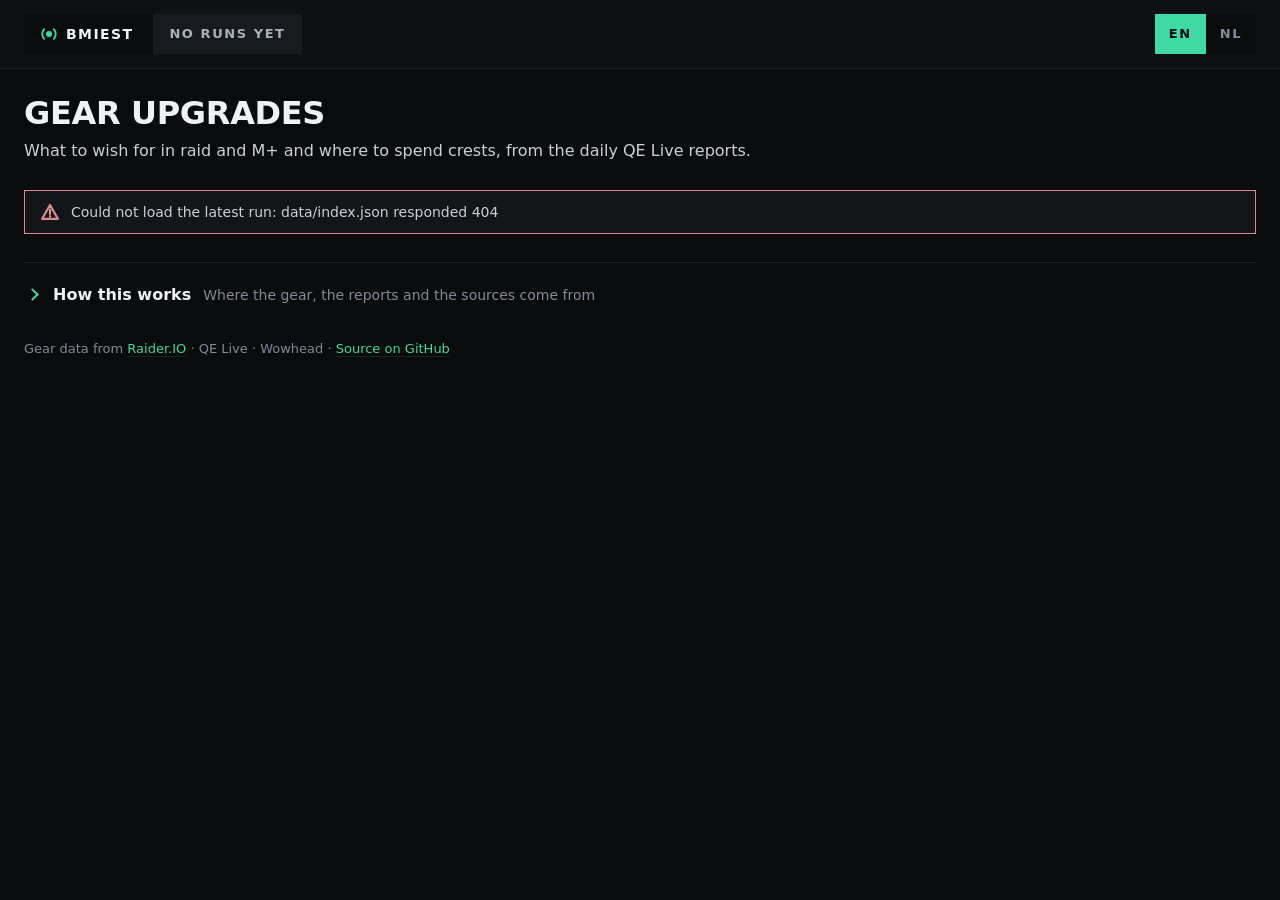
==== commit 3df2840c: "Favicon: the family's slanted jade block with a bookmark cut in ink (SVG, 32px PNG, ICO, apple-touch" ====
--- a/site/index.html
+++ b/site/index.html
@@ -2,6 +2,9 @@
 <html lang="en">
 <head>
 <meta charset="utf-8">
+<link rel="icon" href="favicon.svg" type="image/svg+xml">
+<link rel="icon" href="favicon-32.png" sizes="32x32" type="image/png">
+<link rel="apple-touch-icon" href="apple-touch-icon.png">
 <meta name="viewport" content="width=device-width,initial-scale=1">
 <meta http-equiv="Content-Security-Policy" content="default-src 'self'; script-src 'self' https://wow.zamimg.com; style-src 'self' https://fonts.googleapis.com https://wow.zamimg.com 'unsafe-inline'; font-src https://fonts.gstatic.com; img-src 'self' https://wow.zamimg.com data:; connect-src 'self' https://nether.wowhead.com; base-uri 'none'; form-action 'none';">
 <title>Gear upgrades · bmiest</title>
--- a/site/tokens.css
+++ b/site/tokens.css
@@ -1,5 +1,3 @@
-@import url('https://fonts.googleapis.com/css2?family=Outfit:wght@300;400;500;600;700&family=JetBrains+Mono:wght@400;500;700&display=swap');
-
 :root{
   /* ---- grond -------------------------------------------------------
      Vlakke tinten, geen gradients. Een egaal vlak kost na de keyframe
--- a/site/style.css
+++ b/site/style.css
@@ -7,7 +7,8 @@
    stay standard controls. Jade = OK / active, gold = only the best upgrade, red = a failed run.
    ===================================================================== */
 
-:root { --live-red: #c93339; /* the family red, darkened to 4.6:1 under paper text */ --track: rgba(238, 241, 245, .08); }
+:root { --track: rgba(238, 241, 245, .08); }
+/* A failed run is rose, like the race site's errors: red stays the family's on-air colour (LIVE), and the dashboard is never live. */
 
 html { background: var(--ink-900); scrollbar-color: var(--ink-600) var(--ink-900); }
 body { overflow: auto; overflow-x: hidden; min-height: 100vh; background: var(--ink-900); font-size: 14px; line-height: 1.45; }
@@ -32,8 +33,9 @@
 .bug__brand .ico { width: 18px; height: 18px; color: var(--jade); }
 .bug__status { padding: 0 16px; font-size: 13px; font-weight: 800; letter-spacing: .12em; text-transform: uppercase; background: var(--ink-750); color: var(--ink-200); }
 .bug__status.is-ok { background: var(--jade); color: var(--ink-900); }
-.bug__status.is-fail { background: var(--live-red); color: var(--paper); }
+.bug__status.is-fail { background: var(--rose); color: var(--ink-900); }
 .bug__upd { padding: 0 16px; background: var(--ink-750); color: var(--ink-200); font-size: 13px; font-weight: 500; }
+.bug > .bug__upd { gap: 0; white-space: pre; }
 .bar__end { display: flex; align-items: center; gap: 16px; }
 .ext { display: inline-flex; align-items: center; gap: 5px; }
 .ext .ico { width: 11px; height: 11px; }
@@ -64,9 +66,9 @@
 .alert { display: flex; align-items: center; gap: 12px; padding: 11px 16px; background: var(--ink-800); border: 1px solid var(--ink-700); color: var(--paper-dim); font-size: 14px; }
 .alert .ico { width: 18px; height: 18px; }
 .alert--warn { border-color: var(--rose); }
-.alert--error { border-color: var(--live-red); }
+.alert--error { border-color: var(--rose); }
 .alert--warn .ico--warn { color: var(--rose); }
-.alert--error .ico--warn { color: var(--live-red); }
+.alert--error .ico--warn { color: var(--rose); }
 .alert__text { display: flex; flex-wrap: wrap; gap: 2px 10px; min-width: 0; flex: 1 1 auto; overflow-wrap: anywhere; }
 .alert__text b { color: var(--paper); font-weight: 600; }
 .alert__act { flex: 0 0 auto; font-size: 13px; font-weight: 600; white-space: nowrap; }
@@ -115,7 +117,7 @@
   background: var(--ink-750); color: var(--ink-200); white-space: nowrap; clip-path: polygon(0 0, 100% 0, calc(100% - 5px) 100%, 0 100%);
 }
 .tag--ok { color: var(--jade); }
-.tag--fail { background: var(--live-red); color: var(--paper); }
+.tag--fail { background: var(--rose); color: var(--ink-900); }
 .tag--muted { color: var(--ink-300); }
 
 /* ---- marks: item icons, boss heads, bars ------------------------------------------ */
@@ -165,7 +167,6 @@
 .rn { display: grid; gap: 18px; }
 .rn__head { display: flex; flex-wrap: wrap; align-items: flex-end; justify-content: space-between; gap: 14px 24px; }
 .rn__when { display: grid; gap: 4px; }
-.rn__label { font-size: 11px; font-weight: 700; letter-spacing: .14em; text-transform: uppercase; color: var(--jade); }
 .rn__date { font-size: clamp(26px, 2.6vw, 32px); font-weight: 800; line-height: 1; letter-spacing: -.01em; text-transform: uppercase; color: var(--paper); }
 .rn__time { font-variant-numeric: tabular-nums; color: var(--jade); }
 .rn__in { font-size: 14px; color: var(--paper-dim); }
@@ -223,7 +224,7 @@
 .rail-block { display: grid; gap: 12px; }
 .rail-block__h { font-size: 11px; font-weight: 700; letter-spacing: .14em; text-transform: uppercase; color: var(--ink-200); }
 .status { display: grid; gap: 10px; padding: 14px 16px; background: var(--ink-800); border: 1px solid var(--ink-700); }
-.status.is-fail { border-color: var(--live-red); }
+.status.is-fail { border-color: var(--rose); }
 .status__row { display: flex; flex-wrap: wrap; align-items: center; gap: 8px 12px; }
 .status__when { font-size: 20px; font-weight: 700; color: var(--paper); }
 .status__meta { font-size: 13px; color: var(--ink-300); }
@@ -231,7 +232,7 @@
 .status > *, .status .hrow__reports, .status .hrow__gh { grid-area: auto; }
 .status .hrow__reports { font-size: 13px; }
 .changes { display: grid; gap: 6px; padding: 10px 14px; background: var(--ink-850); border: 1px solid var(--ink-700); }
-.changes__title { font-size: 11px; font-weight: 700; letter-spacing: .18em; text-transform: uppercase; color: var(--ink-300); }
+.changes__lead { font-size: 13px; color: var(--paper-dim); }
 .changes__body { display: grid; gap: 6px; }
 .changes__none { display: flex; align-items: center; gap: 8px; color: var(--paper-dim); font-size: 13px; }
 .changes__none .ico { color: var(--jade); }
@@ -299,6 +300,11 @@
 .gt tr.is-best .pct { color: var(--gold); font-weight: 700; }
 .gt tr.is-best .item { color: var(--gold); }
 .gt__upw { min-width: 0; }
+/* Gear table: fits its column next to the character block; the source wraps under the item. */
+.gt--gear { min-width: 0; }
+.gt--gear tr.is-best td:nth-child(2) .item { color: var(--paper); }
+.gt--gear .gt__upw { display: grid; }
+.gt--gear .gt__src { font-size: 12px; }
 .sorter { display: inline-flex; align-items: center; gap: 6px; padding: 0; border: 0; background: none; cursor: pointer; font: inherit; letter-spacing: inherit; text-transform: inherit; color: inherit; }
 .sorter:hover { color: var(--paper); }
 .sorter .ico { width: 10px; height: 10px; color: var(--ink-400); }
@@ -318,6 +324,10 @@
 .foot__line { font-size: 13px; color: var(--ink-300); }
 
 /* ---- responsive ------------------------------------------------------------------ */
+@media (max-width: 1280px) {
+  .gear { grid-template-columns: minmax(0, 1fr); }
+  .gid { justify-self: start; min-width: 260px; }
+}
 @media (max-width: 1180px) {
   .grid { grid-template-columns: minmax(0, 1fr); }
   .rail { grid-template-columns: repeat(auto-fit, minmax(280px, 1fr)); align-items: start; }
@@ -361,6 +371,7 @@
   .bug__brand { padding: 0 10px; }
   .bug__status, .bug__upd { padding: 0 10px; font-size: 12px; }
   .bug__upd { flex: 1 1 auto; min-width: 0; overflow: hidden; }
+  .bug__upd-pre { display: none; }
   .alert { display: grid; grid-template-columns: 18px minmax(0, 1fr); align-items: start; }
   .alert__act { grid-column: 2; }
   .rnb { grid-template-columns: minmax(0, 1fr); }
